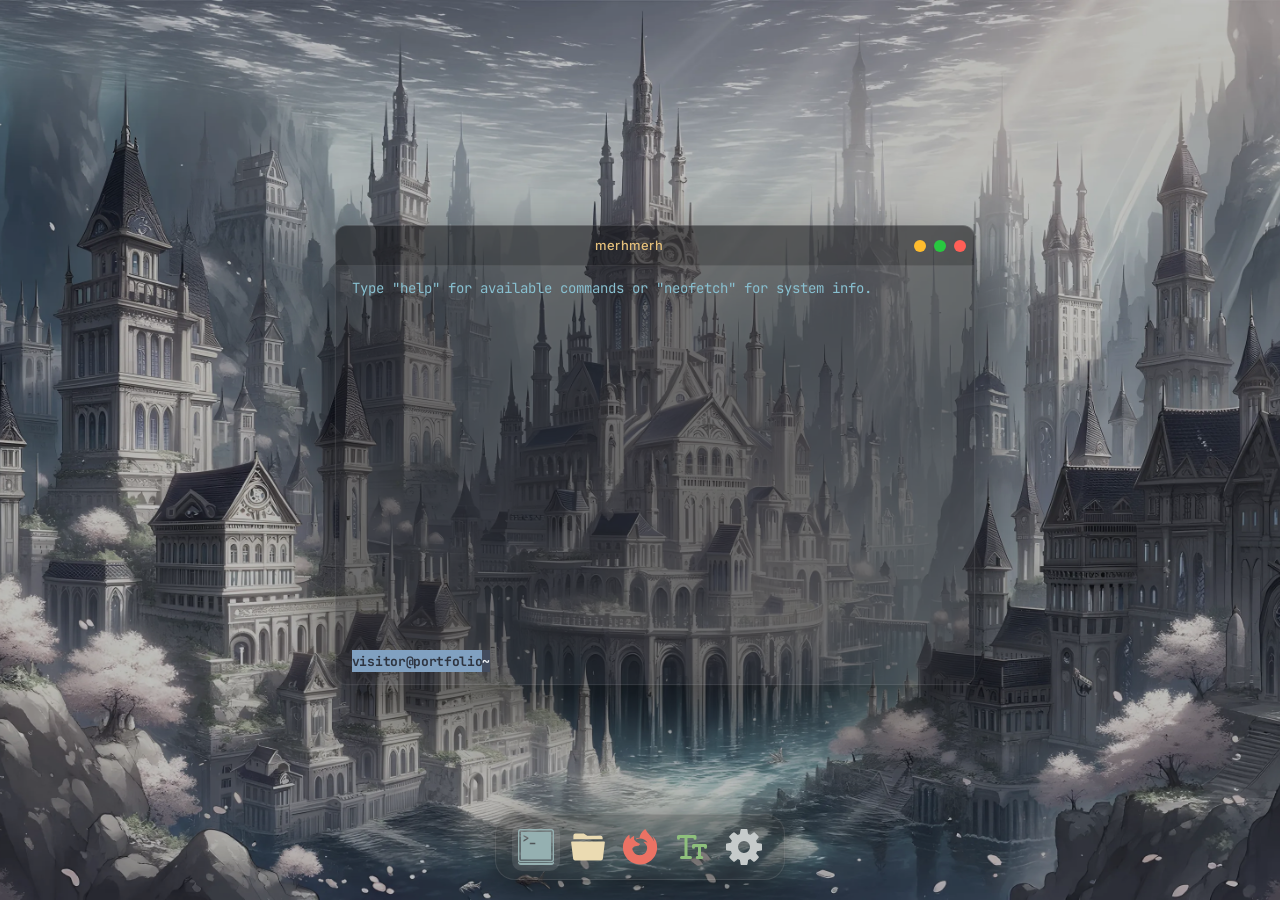
==== index.html @ c3cd372a "UI Update" ====
<!doctype html>
<html lang="en">
  <head>
    <meta charset="UTF-8" />
    <meta name="viewport" content="width=device-width, initial-scale=1.0" />
    <meta name="description" content="Zarox — Developer & creator. Interactive desktop OS-style portfolio." />
    <title>zarox.dev — portfolio</title>
    <link rel="preconnect" href="https://fonts.googleapis.com" />
    <link rel="preconnect" href="https://fonts.gstatic.com" crossorigin />
    <link href="https://fonts.googleapis.com/css2?family=JetBrains+Mono:wght@300;400;500;600;700&family=Inter:wght@300;400;500;600;700&display=swap" rel="stylesheet" />
    <script type="module" crossorigin src="/assets/index-BbsdaSE_.js"></script>
    <link rel="stylesheet" crossorigin href="/assets/index-qxLrKT3C.css">
  </head>
  <body>
    <div id="root"></div>
  </body>
</html>
---- assets/index-qxLrKT3C.css ----
/*! tailwindcss v4.2.2 | MIT License | https://tailwindcss.com */
@layer properties{@supports (((-webkit-hyphens:none)) and (not (margin-trim:inline))) or ((-moz-orient:inline) and (not (color:rgb(from red r g b)))){*,:before,:after,::backdrop{--tw-rotate-x:initial;--tw-rotate-y:initial;--tw-rotate-z:initial;--tw-skew-x:initial;--tw-skew-y:initial;--tw-border-style:solid;--tw-font-weight:initial;--tw-tracking:initial;--tw-blur:initial;--tw-brightness:initial;--tw-contrast:initial;--tw-grayscale:initial;--tw-hue-rotate:initial;--tw-invert:initial;--tw-opacity:initial;--tw-saturate:initial;--tw-sepia:initial;--tw-drop-shadow:initial;--tw-drop-shadow-color:initial;--tw-drop-shadow-alpha:100%;--tw-drop-shadow-size:initial}}}@layer theme{:root,:host{--font-sans:ui-sans-serif, system-ui, sans-serif, "Apple Color Emoji", "Segoe UI Emoji", "Segoe UI Symbol", "Noto Color Emoji";--font-mono:ui-monospace, SFMono-Regular, Menlo, Monaco, Consolas, "Liberation Mono", "Courier New", monospace;--color-gray-500:oklch(55.1% .027 264.364);--color-white:#fff;--spacing:.25rem;--text-sm:.875rem;--text-sm--line-height:calc(1.25 / .875);--font-weight-semibold:600;--font-weight-bold:700;--tracking-tight:-.025em;--radius-sm:.25rem;--default-font-family:var(--font-sans);--default-mono-font-family:var(--font-mono)}}@layer base{*,:after,:before,::backdrop{box-sizing:border-box;border:0 solid;margin:0;padding:0}::file-selector-button{box-sizing:border-box;border:0 solid;margin:0;padding:0}html,:host{-webkit-text-size-adjust:100%;tab-size:4;line-height:1.5;font-family:var(--default-font-family,ui-sans-serif, system-ui, sans-serif, "Apple Color Emoji", "Segoe UI Emoji", "Segoe UI Symbol", "Noto Color Emoji");font-feature-settings:var(--default-font-feature-settings,normal);font-variation-settings:var(--default-font-variation-settings,normal);-webkit-tap-highlight-color:transparent}hr{height:0;color:inherit;border-top-width:1px}abbr:where([title]){-webkit-text-decoration:underline dotted;text-decoration:underline dotted}h1,h2,h3,h4,h5,h6{font-size:inherit;font-weight:inherit}a{color:inherit;-webkit-text-decoration:inherit;-webkit-text-decoration:inherit;-webkit-text-decoration:inherit;-webkit-text-decoration:inherit;text-decoration:inherit}b,strong{font-weight:bolder}code,kbd,samp,pre{font-family:var(--default-mono-font-family,ui-monospace, SFMono-Regular, Menlo, Monaco, Consolas, "Liberation Mono", "Courier New", monospace);font-feature-settings:var(--default-mono-font-feature-settings,normal);font-variation-settings:var(--default-mono-font-variation-settings,normal);font-size:1em}small{font-size:80%}sub,sup{vertical-align:baseline;font-size:75%;line-height:0;position:relative}sub{bottom:-.25em}sup{top:-.5em}table{text-indent:0;border-color:inherit;border-collapse:collapse}:-moz-focusring{outline:auto}progress{vertical-align:baseline}summary{display:list-item}ol,ul,menu{list-style:none}img,svg,video,canvas,audio,iframe,embed,object{vertical-align:middle;display:block}img,video{max-width:100%;height:auto}button,input,select,optgroup,textarea{font:inherit;font-feature-settings:inherit;font-variation-settings:inherit;letter-spacing:inherit;color:inherit;opacity:1;background-color:#0000;border-radius:0}::file-selector-button{font:inherit;font-feature-settings:inherit;font-variation-settings:inherit;letter-spacing:inherit;color:inherit;opacity:1;background-color:#0000;border-radius:0}:where(select:is([multiple],[size])) optgroup{font-weight:bolder}:where(select:is([multiple],[size])) optgroup option{padding-inline-start:20px}::file-selector-button{margin-inline-end:4px}::placeholder{opacity:1}@supports (not ((-webkit-appearance:-apple-pay-button))) or (contain-intrinsic-size:1px){::placeholder{color:currentColor}@supports (color:color-mix(in lab, red, red)){::placeholder{color:color-mix(in oklab, currentcolor 50%, transparent)}}}textarea{resize:vertical}::-webkit-search-decoration{-webkit-appearance:none}::-webkit-date-and-time-value{min-height:1lh;text-align:inherit}::-webkit-datetime-edit{display:inline-flex}::-webkit-datetime-edit-fields-wrapper{padding:0}::-webkit-datetime-edit{padding-block:0}::-webkit-datetime-edit-year-field{padding-block:0}::-webkit-datetime-edit-month-field{padding-block:0}::-webkit-datetime-edit-day-field{padding-block:0}::-webkit-datetime-edit-hour-field{padding-block:0}::-webkit-datetime-edit-minute-field{padding-block:0}::-webkit-datetime-edit-second-field{padding-block:0}::-webkit-datetime-edit-millisecond-field{padding-block:0}::-webkit-datetime-edit-meridiem-field{padding-block:0}::-webkit-calendar-picker-indicator{line-height:1}:-moz-ui-invalid{box-shadow:none}button,input:where([type=button],[type=reset],[type=submit]){appearance:button}::file-selector-button{appearance:button}::-webkit-inner-spin-button{height:auto}::-webkit-outer-spin-button{height:auto}[hidden]:where(:not([hidden=until-found])){display:none!important}}@layer components;@layer utilities{.visible{visibility:visible}.fixed{position:fixed}.relative{position:relative}.mt-8{margin-top:calc(var(--spacing) * 8)}.mb-1{margin-bottom:calc(var(--spacing) * 1)}.ml-2{margin-left:calc(var(--spacing) * 2)}.contents{display:contents}.flex{display:flex}.hidden{display:none}.inline-block{display:inline-block}.h-2{height:calc(var(--spacing) * 2)}.h-2\.5{height:calc(var(--spacing) * 2.5)}.h-3{height:calc(var(--spacing) * 3)}.h-full{height:100%}.w-2{width:calc(var(--spacing) * 2)}.w-2\.5{width:calc(var(--spacing) * 2.5)}.w-3{width:calc(var(--spacing) * 3)}.w-full{width:100%}.flex-1{flex:1}.flex-shrink{flex-shrink:1}.flex-shrink-0{flex-shrink:0}.transform{transform:var(--tw-rotate-x,) var(--tw-rotate-y,) var(--tw-rotate-z,) var(--tw-skew-x,) var(--tw-skew-y,)}.flex-col{flex-direction:column}.items-center{align-items:center}.justify-center{justify-content:center}.gap-2{gap:calc(var(--spacing) * 2)}.overflow-hidden{overflow:hidden}.rounded-sm{border-radius:var(--radius-sm)}.border{border-style:var(--tw-border-style);border-width:1px}.border-none{--tw-border-style:none;border-style:none}.bg-\[\#81a1c1\]{background-color:#81a1c1}.bg-\[\#434c5e\]{background-color:#434c5e}.bg-transparent{background-color:#0000}.bg-white{background-color:var(--color-white)}.px-2{padding-inline:calc(var(--spacing) * 2)}.py-2{padding-block:calc(var(--spacing) * 2)}.text-center{text-align:center}.text-sm{font-size:var(--text-sm);line-height:var(--tw-leading,var(--text-sm--line-height))}.font-bold{--tw-font-weight:var(--font-weight-bold);font-weight:var(--font-weight-bold)}.font-semibold{--tw-font-weight:var(--font-weight-semibold);font-weight:var(--font-weight-semibold)}.tracking-tight{--tw-tracking:var(--tracking-tight);letter-spacing:var(--tracking-tight)}.whitespace-pre-wrap{white-space:pre-wrap}.text-\[\#2e3440\]{color:#2e3440}.text-\[\#81a1c1\]{color:#81a1c1}.text-\[\#434c5e\]{color:#434c5e}.text-\[\#eceff4\]{color:#eceff4}.text-gray-500{color:var(--color-gray-500)}.opacity-0{opacity:0}.filter{filter:var(--tw-blur,) var(--tw-brightness,) var(--tw-contrast,) var(--tw-grayscale,) var(--tw-hue-rotate,) var(--tw-invert,) var(--tw-saturate,) var(--tw-sepia,) var(--tw-drop-shadow,)}}*{box-sizing:border-box;margin:0;padding:0}:root{--bg-window:#1c1c2080;--bg-window-opaque:#1c1c20;--bg-sidebar:#16161ab3;--border-color:#ffffff14;--text-primary:#e8e8e8;--text-secondary:#888;--accent-teal:#4ec9b0;--accent-yellow:#e5c07b;--accent-green:#98c379;--accent-cyan:#56b6c2;--accent-purple:#c678dd;--accent-red:#e06c75;--accent-blue:#61afef}html,body,#root{width:100%;height:100%;overflow:hidden}body{color:var(--text-primary);font-family:Inter,sans-serif}.mono{font-family:JetBrains Mono,monospace}::-webkit-scrollbar{width:6px;height:6px}::-webkit-scrollbar-track{background:0 0}::-webkit-scrollbar-thumb{background:#ffffff26;border-radius:3px}::-webkit-scrollbar-thumb:hover{background:#ffffff40}.window-glass{background:var(--bg-window);-webkit-backdrop-filter:blur(24px)saturate(1.4);border:1px solid var(--border-color);border-radius:12px;overflow:hidden;box-shadow:0 32px 80px #0009,0 0 0 .5px #ffffff0f}.window-glass-opaque{background:var(--bg-window-opaque);border:1px solid var(--border-color);border-radius:12px;overflow:hidden;box-shadow:0 32px 80px #0009,0 0 0 .5px #ffffff0f}.traffic-lights{align-items:center;gap:.5rem;margin-left:auto;display:flex}.traffic-light{cursor:default;border-radius:50%;flex-shrink:0;width:12px;height:12px;transition:opacity .15s}.traffic-light:hover{opacity:.8}.tl-icon{transition:opacity .15s}.traffic-light:hover .tl-icon{opacity:1!important}.tl-red{background:#ff5f57}.tl-yellow{background:#febc2e}.tl-green{background:#28c840}.window-titlebar{border-bottom:1px solid var(--border-color);-webkit-user-select:none;user-select:none;cursor:move;background:#0003;border-radius:.5rem .5rem 0 0;flex-shrink:0;justify-content:center;align-items:center;height:40px;padding-block:.325rem;padding-inline:.5rem;display:flex;position:relative}.window-btn-group-left{align-items:center;gap:8px;display:flex;position:absolute;left:12px}.window-btn-group-right{align-items:center;gap:8px;display:flex;position:absolute;right:12px}.window-btn-group-left,.window-btn-group-right{z-index:1}.window-title{color:#e5c07b;letter-spacing:.02em;align-items:center;gap:.5rem;margin-left:auto;font-size:13px;font-weight:500;display:flex}.dock{-webkit-backdrop-filter:blur(20px);z-index:9999;background:#20202059;border:1px solid #ffffff1a;border-radius:20px;gap:4px;padding:8px 16px;display:flex;position:fixed;bottom:20px;left:50%;transform:translate(-50%);box-shadow:0 8px 32px #00000080}.dock-item{cursor:pointer;border-radius:10px;justify-content:center;align-items:center;width:48px;height:48px;transition:transform .15s,background .15s;display:flex;position:relative}.dock-item:hover{background:#ffffff0d;transform:scale(1.15)translateY(-4px)}.dock-item.active:after{content:"";z-index:-1;background:#ffffff1a;border-radius:10px;position:absolute;inset:0}.dock-icon{transition:filter .15s,transform .15s}.dock-item:hover .dock-icon{filter:brightness(1.2)}.terminal-output{flex:1;padding:12px 16px;font-family:JetBrains Mono,monospace;font-size:13px;line-height:1.7;overflow-y:auto}.terminal-input-line{flex-shrink:0;align-items:center;gap:0;padding:8px 16px 12px;display:flex}.terminal-prompt{white-space:nowrap;flex-shrink:0;font-family:JetBrains Mono,monospace;font-size:13px}.terminal-input{color:var(--text-primary);caret-color:var(--accent-teal);background:0 0;border:none;outline:none;flex:1;font-family:JetBrains Mono,monospace;font-size:13px}.explorer-sidebar{-webkit-backdrop-filter:blur(24px);border-right:1px solid var(--border-color);background:#0003;flex-shrink:0;width:200px;min-width:160px;overflow-y:auto}.explorer-main{background:#1c1c1ef2;flex:1;padding:16px;overflow-y:auto}.sidebar-item{color:#ffffffa6;cursor:pointer;-webkit-user-select:none;user-select:none;white-space:nowrap;text-overflow:ellipsis;border-radius:4px;align-items:center;gap:6px;padding:5px 12px 5px 16px;font-size:13px;transition:background .12s;display:flex;overflow:hidden}.sidebar-item:hover{color:#ffffffe6;background:#ffffff0f}.sidebar-item.active{color:#fff;background:#ffffff1a}.file-grid{flex-wrap:wrap;align-content:flex-start;gap:8px;display:flex}.file-item{cursor:pointer;border-radius:8px;flex-direction:column;align-items:center;gap:8px;width:80px;padding:12px;transition:background .15s;display:flex}.file-item:hover{background:#ffffff0d}.file-item.selected{background:#ffffff26;border:1px solid #ffffff1a}.file-item span.file-name{text-align:center;word-break:break-word;color:var(--text-primary);-webkit-line-clamp:2;line-clamp:2;-webkit-box-orient:vertical;font-size:12px;display:-webkit-box;overflow:hidden}.file-icon{justify-content:center;align-items:center;width:48px;height:48px;display:flex}.address-bar{border-bottom:1px solid var(--border-color);background:#0003;flex-shrink:0;align-items:center;gap:6px;padding:6px 12px;display:flex}.address-input{color:#ffffffb3;background:#ffffff0d;border:1px solid #ffffff1a;border-radius:6px;outline:none;flex:1;padding:4px 10px;font-family:JetBrains Mono,monospace;font-size:12.5px}.browser-urlbar{color:#ffffffbf;background:#ffffff0f;border:1px solid #ffffff1a;border-radius:20px;outline:none;flex:1;padding:5px 14px;font-family:Inter,sans-serif;font-size:12.5px;transition:border-color .15s}.browser-urlbar:focus{border-color:#ffffff40}.settings-sidebar{border-right:1px solid var(--border-color);background:#00000026;flex-shrink:0;width:180px;padding:12px 8px}.settings-nav-item{cursor:pointer;color:#ffffffa6;border-radius:8px;align-items:center;gap:8px;padding:8px 12px;font-size:13px;transition:background .12s,color .12s;display:flex}.settings-nav-item:hover{color:#ffffffe6;background:#ffffff0f}.settings-nav-item.active{color:#ffffffe6;background:#ffffff1a}.settings-content{flex:1;padding:48px;overflow-y:auto}.settings-section-title{color:var(--text-primary);margin-bottom:32px;font-size:26px;font-weight:600}.settings-card{background:#ffffff0a;border:1px solid #ffffff14;border-radius:12px;margin-bottom:24px;padding:20px 24px}.settings-card-header{justify-content:space-between;align-items:flex-start;gap:12px;display:flex}.settings-card-info h3{color:var(--text-primary);margin-bottom:2px;font-size:14px;font-weight:500}.settings-card-info p{color:var(--text-secondary);font-size:12px}.toggle{flex-shrink:0;width:42px;height:24px;position:relative}.toggle input{opacity:0;width:0;height:0}.toggle-slider{cursor:pointer;background:#ffffff26;border-radius:24px;transition:background .2s;position:absolute;inset:0}.toggle-slider:before{content:"";background:#fff;border-radius:50%;width:18px;height:18px;transition:transform .2s;position:absolute;top:3px;left:3px}.toggle input:checked+.toggle-slider{background:#4ec9b0}.toggle input:checked+.toggle-slider:before{transform:translate(18px)}.toggle-off .toggle-slider{background:#ffffff1a}.settings-input{color:#ffffffbf;background:#0000004d;border:1px solid #ffffff1a;border-radius:6px;outline:none;width:100%;margin-top:12px;padding:8px 12px;font-family:JetBrains Mono,monospace;font-size:13px;transition:border-color .15s}.settings-input:focus{border-color:#4ec9b066}.image-viewer{background:#0000004d;flex:1;justify-content:center;align-items:center;display:flex;overflow:hidden}.image-viewer img{object-fit:contain;max-width:100%;max-height:100%}.text-viewer{color:var(--text-primary);white-space:pre-wrap;flex:1;padding:20px 24px;font-family:JetBrains Mono,monospace;font-size:13px;line-height:1.8;overflow-y:auto}.btn-nav{cursor:pointer;color:#ffffff80;border-radius:6px;flex-shrink:0;justify-content:center;align-items:center;width:28px;height:28px;transition:background .12s,color .12s;display:flex}.btn-nav:hover{color:#ffffffe6;background:#ffffff14}.btn-nav:disabled,.btn-nav.disabled{opacity:.3;cursor:not-allowed}.profile-card{flex:1;padding:28px 32px;font-family:Inter,sans-serif;font-size:14px;line-height:1.6;overflow-y:auto}.text-editor-area{color:var(--text-primary);resize:none;background:0 0;border:none;outline:none;flex:1;width:100%;padding:20px 24px;font-family:JetBrains Mono,monospace;font-size:13px;line-height:1.8}@keyframes fadeIn{0%{opacity:0;transform:scale(.96)translateY(6px)}to{opacity:1;transform:scale(1)translateY(0)}}.window-enter{transition:width .3s cubic-bezier(.2,.8,.2,1),height .3s cubic-bezier(.2,.8,.2,1),left .3s cubic-bezier(.2,.8,.2,1),top .3s cubic-bezier(.2,.8,.2,1);animation:.2s forwards fadeIn}@property --tw-rotate-x{syntax:"*";inherits:false}@property --tw-rotate-y{syntax:"*";inherits:false}@property --tw-rotate-z{syntax:"*";inherits:false}@property --tw-skew-x{syntax:"*";inherits:false}@property --tw-skew-y{syntax:"*";inherits:false}@property --tw-border-style{syntax:"*";inherits:false;initial-value:solid}@property --tw-font-weight{syntax:"*";inherits:false}@property --tw-tracking{syntax:"*";inherits:false}@property --tw-blur{syntax:"*";inherits:false}@property --tw-brightness{syntax:"*";inherits:false}@property --tw-contrast{syntax:"*";inherits:false}@property --tw-grayscale{syntax:"*";inherits:false}@property --tw-hue-rotate{syntax:"*";inherits:false}@property --tw-invert{syntax:"*";inherits:false}@property --tw-opacity{syntax:"*";inherits:false}@property --tw-saturate{syntax:"*";inherits:false}@property --tw-sepia{syntax:"*";inherits:false}@property --tw-drop-shadow{syntax:"*";inherits:false}@property --tw-drop-shadow-color{syntax:"*";inherits:false}@property --tw-drop-shadow-alpha{syntax:"<percentage>";inherits:false;initial-value:100%}@property --tw-drop-shadow-size{syntax:"*";inherits:false}
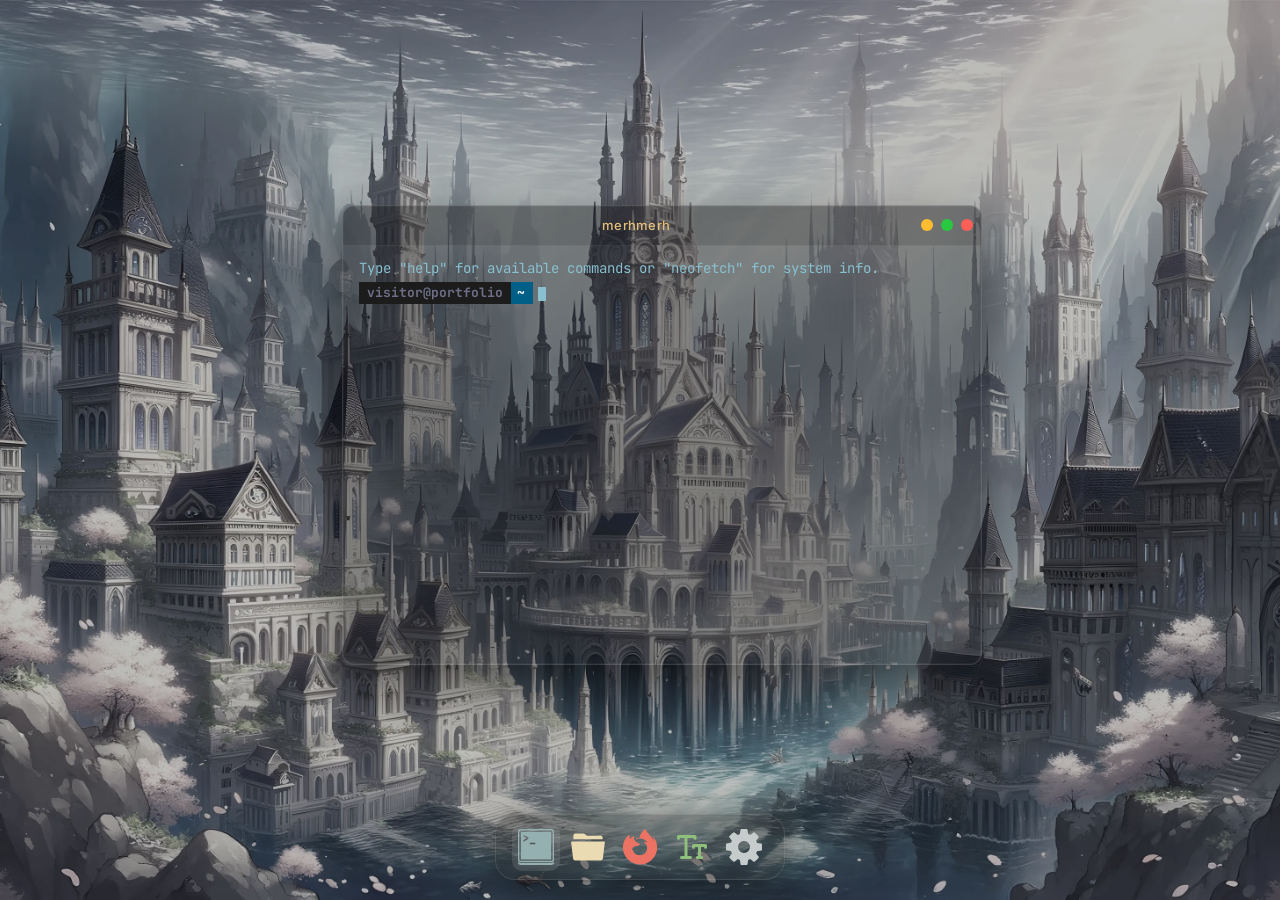
==== commit dc39a273: "UI Update" ====
--- a/index.html
+++ b/index.html
@@ -8,8 +8,8 @@
     <link rel="preconnect" href="https://fonts.googleapis.com" />
     <link rel="preconnect" href="https://fonts.gstatic.com" crossorigin />
     <link href="https://fonts.googleapis.com/css2?family=JetBrains+Mono:wght@300;400;500;600;700&family=Inter:wght@300;400;500;600;700&display=swap" rel="stylesheet" />
-    <script type="module" crossorigin src="/assets/index-BbsdaSE_.js"></script>
-    <link rel="stylesheet" crossorigin href="/assets/index-qxLrKT3C.css">
+    <script type="module" crossorigin src="/assets/index-CeI7spT-.js"></script>
+    <link rel="stylesheet" crossorigin href="/assets/index-DGY_7fkn.css">
   </head>
   <body>
     <div id="root"></div>
--- a/assets/index-DGY_7fkn.css
+++ b/assets/index-DGY_7fkn.css
@@ -0,0 +1,2 @@
+/*! tailwindcss v4.2.2 | MIT License | https://tailwindcss.com */
+@layer properties{@supports (((-webkit-hyphens:none)) and (not (margin-trim:inline))) or ((-moz-orient:inline) and (not (color:rgb(from red r g b)))){*,:before,:after,::backdrop{--tw-rotate-x:initial;--tw-rotate-y:initial;--tw-rotate-z:initial;--tw-skew-x:initial;--tw-skew-y:initial;--tw-border-style:solid;--tw-font-weight:initial;--tw-blur:initial;--tw-brightness:initial;--tw-contrast:initial;--tw-grayscale:initial;--tw-hue-rotate:initial;--tw-invert:initial;--tw-opacity:initial;--tw-saturate:initial;--tw-sepia:initial;--tw-drop-shadow:initial;--tw-drop-shadow-color:initial;--tw-drop-shadow-alpha:100%;--tw-drop-shadow-size:initial}}}@layer theme{:root,:host{--font-sans:ui-sans-serif, system-ui, sans-serif, "Apple Color Emoji", "Segoe UI Emoji", "Segoe UI Symbol", "Noto Color Emoji";--font-mono:ui-monospace, SFMono-Regular, Menlo, Monaco, Consolas, "Liberation Mono", "Courier New", monospace;--color-gray-500:oklch(55.1% .027 264.364);--color-white:#fff;--spacing:.25rem;--text-sm:.875rem;--text-sm--line-height:calc(1.25 / .875);--font-weight-semibold:600;--radius-sm:.25rem;--default-font-family:var(--font-sans);--default-mono-font-family:var(--font-mono)}}@layer base{*,:after,:before,::backdrop{box-sizing:border-box;border:0 solid;margin:0;padding:0}::file-selector-button{box-sizing:border-box;border:0 solid;margin:0;padding:0}html,:host{-webkit-text-size-adjust:100%;tab-size:4;line-height:1.5;font-family:var(--default-font-family,ui-sans-serif, system-ui, sans-serif, "Apple Color Emoji", "Segoe UI Emoji", "Segoe UI Symbol", "Noto Color Emoji");font-feature-settings:var(--default-font-feature-settings,normal);font-variation-settings:var(--default-font-variation-settings,normal);-webkit-tap-highlight-color:transparent}hr{height:0;color:inherit;border-top-width:1px}abbr:where([title]){-webkit-text-decoration:underline dotted;text-decoration:underline dotted}h1,h2,h3,h4,h5,h6{font-size:inherit;font-weight:inherit}a{color:inherit;-webkit-text-decoration:inherit;-webkit-text-decoration:inherit;-webkit-text-decoration:inherit;-webkit-text-decoration:inherit;text-decoration:inherit}b,strong{font-weight:bolder}code,kbd,samp,pre{font-family:var(--default-mono-font-family,ui-monospace, SFMono-Regular, Menlo, Monaco, Consolas, "Liberation Mono", "Courier New", monospace);font-feature-settings:var(--default-mono-font-feature-settings,normal);font-variation-settings:var(--default-mono-font-variation-settings,normal);font-size:1em}small{font-size:80%}sub,sup{vertical-align:baseline;font-size:75%;line-height:0;position:relative}sub{bottom:-.25em}sup{top:-.5em}table{text-indent:0;border-color:inherit;border-collapse:collapse}:-moz-focusring{outline:auto}progress{vertical-align:baseline}summary{display:list-item}ol,ul,menu{list-style:none}img,svg,video,canvas,audio,iframe,embed,object{vertical-align:middle;display:block}img,video{max-width:100%;height:auto}button,input,select,optgroup,textarea{font:inherit;font-feature-settings:inherit;font-variation-settings:inherit;letter-spacing:inherit;color:inherit;opacity:1;background-color:#0000;border-radius:0}::file-selector-button{font:inherit;font-feature-settings:inherit;font-variation-settings:inherit;letter-spacing:inherit;color:inherit;opacity:1;background-color:#0000;border-radius:0}:where(select:is([multiple],[size])) optgroup{font-weight:bolder}:where(select:is([multiple],[size])) optgroup option{padding-inline-start:20px}::file-selector-button{margin-inline-end:4px}::placeholder{opacity:1}@supports (not ((-webkit-appearance:-apple-pay-button))) or (contain-intrinsic-size:1px){::placeholder{color:currentColor}@supports (color:color-mix(in lab, red, red)){::placeholder{color:color-mix(in oklab, currentcolor 50%, transparent)}}}textarea{resize:vertical}::-webkit-search-decoration{-webkit-appearance:none}::-webkit-date-and-time-value{min-height:1lh;text-align:inherit}::-webkit-datetime-edit{display:inline-flex}::-webkit-datetime-edit-fields-wrapper{padding:0}::-webkit-datetime-edit{padding-block:0}::-webkit-datetime-edit-year-field{padding-block:0}::-webkit-datetime-edit-month-field{padding-block:0}::-webkit-datetime-edit-day-field{padding-block:0}::-webkit-datetime-edit-hour-field{padding-block:0}::-webkit-datetime-edit-minute-field{padding-block:0}::-webkit-datetime-edit-second-field{padding-block:0}::-webkit-datetime-edit-millisecond-field{padding-block:0}::-webkit-datetime-edit-meridiem-field{padding-block:0}::-webkit-calendar-picker-indicator{line-height:1}:-moz-ui-invalid{box-shadow:none}button,input:where([type=button],[type=reset],[type=submit]){appearance:button}::file-selector-button{appearance:button}::-webkit-inner-spin-button{height:auto}::-webkit-outer-spin-button{height:auto}[hidden]:where(:not([hidden=until-found])){display:none!important}}@layer components;@layer utilities{.visible{visibility:visible}.absolute{position:absolute}.fixed{position:fixed}.relative{position:relative}.mt-1{margin-top:calc(var(--spacing) * 1)}.mt-8{margin-top:calc(var(--spacing) * 8)}.mb-1{margin-bottom:calc(var(--spacing) * 1)}.ml-1{margin-left:calc(var(--spacing) * 1)}.contents{display:contents}.flex{display:flex}.hidden{display:none}.inline{display:inline}.inline-block{display:inline-block}.inline-flex{display:inline-flex}.h-2{height:calc(var(--spacing) * 2)}.h-2\.5{height:calc(var(--spacing) * 2.5)}.h-3{height:calc(var(--spacing) * 3)}.h-full{height:100%}.w-2{width:calc(var(--spacing) * 2)}.w-2\.5{width:calc(var(--spacing) * 2.5)}.w-3{width:calc(var(--spacing) * 3)}.w-\[1ch\]{width:1ch}.w-full{width:100%}.flex-1{flex:1}.flex-shrink{flex-shrink:1}.flex-shrink-0{flex-shrink:0}.transform{transform:var(--tw-rotate-x,) var(--tw-rotate-y,) var(--tw-rotate-z,) var(--tw-skew-x,) var(--tw-skew-y,)}.cursor-text{cursor:text}.flex-col{flex-direction:column}.items-center{align-items:center}.items-stretch{align-items:stretch}.justify-center{justify-content:center}.gap-2{gap:calc(var(--spacing) * 2)}.overflow-hidden{overflow:hidden}.rounded-sm{border-radius:var(--radius-sm)}.border{border-style:var(--tw-border-style);border-width:1px}.border-none{--tw-border-style:none;border-style:none}.bg-\[\#88c0d0\]{background-color:#88c0d0}.bg-transparent{background-color:#0000}.bg-white{background-color:var(--color-white)}.py-2{padding-block:calc(var(--spacing) * 2)}.text-center{text-align:center}.align-middle{vertical-align:middle}.text-sm{font-size:var(--text-sm);line-height:var(--tw-leading,var(--text-sm--line-height))}.font-semibold{--tw-font-weight:var(--font-weight-semibold);font-weight:var(--font-weight-semibold)}.whitespace-pre-wrap{white-space:pre-wrap}.text-gray-500{color:var(--color-gray-500)}.opacity-0{opacity:0}.filter{filter:var(--tw-blur,) var(--tw-brightness,) var(--tw-contrast,) var(--tw-grayscale,) var(--tw-hue-rotate,) var(--tw-invert,) var(--tw-saturate,) var(--tw-sepia,) var(--tw-drop-shadow,)}}*{box-sizing:border-box;margin:0;padding:0}:root{--bg-window:#12121459;--bg-window-opaque:#121214;--bg-sidebar:#0c0c0e73;--border-color:#ffffff1a;--text-primary:#e8e8e8;--text-secondary:#888;--accent-teal:#4ec9b0;--accent-yellow:#e5c07b;--accent-green:#98c379;--accent-cyan:#56b6c2;--accent-purple:#c678dd;--accent-red:#e06c75;--accent-blue:#61afef}html,body,#root{width:100%;height:100%;overflow:hidden}body{color:var(--text-primary);font-family:Inter,sans-serif}.mono{font-family:JetBrains Mono,monospace}::-webkit-scrollbar{width:6px;height:6px}::-webkit-scrollbar-track{background:0 0}::-webkit-scrollbar-thumb{background:#ffffff26;border-radius:3px}::-webkit-scrollbar-thumb:hover{background:#ffffff40}.window-glass{background:var(--bg-window);-webkit-backdrop-filter:blur(32px)saturate(1.6)brightness(.85);border:1px solid #ffffff1f;border-radius:12px;overflow:hidden;box-shadow:0 24px 60px #00000080,inset 0 0 0 .5px #ffffff14}.window-glass-opaque{background:var(--bg-window-opaque);border:1px solid #ffffff14;border-radius:12px;overflow:hidden;box-shadow:0 24px 60px #00000080}.traffic-lights{align-items:center;gap:.5rem;margin-left:auto;display:flex}.traffic-light{cursor:default;border-radius:50%;flex-shrink:0;width:12px;height:12px;transition:opacity .15s}.traffic-light:hover{opacity:.8}.tl-icon{transition:opacity .15s}.traffic-light:hover .tl-icon{opacity:1!important}.tl-red{background:#ff5f57}.tl-yellow{background:#febc2e}.tl-green{background:#28c840}.window-titlebar{-webkit-user-select:none;user-select:none;cursor:move;background:#0000001f;border-bottom:1px solid #ffffff12;border-radius:.5rem .5rem 0 0;flex-shrink:0;justify-content:center;align-items:center;height:40px;padding-block:.325rem;padding-inline:.5rem;display:flex;position:relative}.window-btn-group-left{align-items:center;gap:8px;display:flex;position:absolute;left:12px}.window-btn-group-right{align-items:center;gap:8px;display:flex;position:absolute;right:12px}.window-btn-group-left,.window-btn-group-right{z-index:1}.window-title{color:#e5c07b;letter-spacing:.02em;align-items:center;gap:.5rem;margin-left:auto;font-size:13px;font-weight:500;display:flex}.dock{-webkit-backdrop-filter:blur(20px);z-index:9999;background:#20202059;border:1px solid #ffffff1a;border-radius:20px;gap:4px;padding:8px 16px;display:flex;position:fixed;bottom:20px;left:50%;transform:translate(-50%);box-shadow:0 8px 32px #00000080}.dock-item{cursor:pointer;border-radius:10px;justify-content:center;align-items:center;width:48px;height:48px;transition:transform .15s,background .15s;display:flex;position:relative}.dock-item:hover{background:#ffffff0d;transform:scale(1.15)translateY(-4px)}.dock-item.active:after{content:"";z-index:-1;background:#ffffff1a;border-radius:10px;position:absolute;inset:0}.dock-icon{transition:filter .15s,transform .15s}.dock-item:hover .dock-icon{filter:brightness(1.2)}.terminal-output{flex:1;padding:12px 16px;font-family:JetBrains Mono,monospace;font-size:13px;line-height:1.7;overflow-y:auto}.terminal-input-line{flex-shrink:0;align-items:center;gap:0;padding:8px 16px 12px;display:flex}.terminal-prompt{white-space:nowrap;flex-shrink:0;font-family:JetBrains Mono,monospace;font-size:13px}.terminal-input{color:var(--text-primary);caret-color:var(--accent-teal);background:0 0;border:none;outline:none;flex:1;font-family:JetBrains Mono,monospace;font-size:13px}.explorer-sidebar{-webkit-backdrop-filter:blur(20px);background:#0000002e;border-right:1px solid #ffffff14;flex-shrink:0;width:200px;min-width:160px;overflow-y:auto}.explorer-main{background:0 0;flex:1;padding:16px;overflow-y:auto}.sidebar-item{color:#ffffffa6;cursor:pointer;-webkit-user-select:none;user-select:none;white-space:nowrap;text-overflow:ellipsis;border-radius:4px;align-items:center;gap:6px;padding:5px 12px 5px 16px;font-size:13px;transition:background .12s;display:flex;overflow:hidden}.sidebar-item:hover{color:#ffffffe6;background:#ffffff0f}.sidebar-item.active{color:#fff;background:#ffffff1a}.file-grid{flex-wrap:wrap;align-content:flex-start;gap:8px;display:flex}.file-item{cursor:pointer;border-radius:8px;flex-direction:column;align-items:center;gap:8px;width:80px;padding:12px;transition:background .15s;display:flex}.file-item:hover{background:#ffffff0d}.file-item.selected{background:#ffffff26;border:1px solid #ffffff1a}.file-item span.file-name{text-align:center;word-break:break-word;color:var(--text-primary);-webkit-line-clamp:2;line-clamp:2;-webkit-box-orient:vertical;font-size:12px;display:-webkit-box;overflow:hidden}.file-icon{justify-content:center;align-items:center;width:48px;height:48px;display:flex}.address-bar{border-bottom:1px solid var(--border-color);background:#0003;flex-shrink:0;align-items:center;gap:6px;padding:6px 12px;display:flex}.address-input{color:#ffffffb3;background:#ffffff0d;border:1px solid #ffffff1a;border-radius:6px;outline:none;flex:1;padding:4px 10px;font-family:JetBrains Mono,monospace;font-size:12.5px}.browser-urlbar{color:#ffffffbf;background:#ffffff0f;border:1px solid #ffffff1a;border-radius:20px;outline:none;flex:1;padding:5px 14px;font-family:Inter,sans-serif;font-size:12.5px;transition:border-color .15s}.browser-urlbar:focus{border-color:#ffffff40}.settings-sidebar{border-right:1px solid var(--border-color);background:#00000026;flex-shrink:0;width:180px;padding:12px 8px}.settings-nav-item{cursor:pointer;color:#ffffffa6;border-radius:8px;align-items:center;gap:8px;padding:8px 12px;font-size:13px;transition:background .12s,color .12s;display:flex}.settings-nav-item:hover{color:#ffffffe6;background:#ffffff0f}.settings-nav-item.active{color:#ffffffe6;background:#ffffff1a}.settings-content{flex:1;padding:48px;overflow-y:auto}.settings-section-title{color:var(--text-primary);margin-bottom:32px;font-size:26px;font-weight:600}.settings-card{background:#ffffff0a;border:1px solid #ffffff14;border-radius:12px;margin-bottom:24px;padding:20px 24px}.settings-card-header{justify-content:space-between;align-items:flex-start;gap:12px;display:flex}.settings-card-info h3{color:var(--text-primary);margin-bottom:2px;font-size:14px;font-weight:500}.settings-card-info p{color:var(--text-secondary);font-size:12px}.toggle{flex-shrink:0;width:42px;height:24px;position:relative}.toggle input{opacity:0;width:0;height:0}.toggle-slider{cursor:pointer;background:#ffffff26;border-radius:24px;transition:background .2s;position:absolute;inset:0}.toggle-slider:before{content:"";background:#fff;border-radius:50%;width:18px;height:18px;transition:transform .2s;position:absolute;top:3px;left:3px}.toggle input:checked+.toggle-slider{background:#4ec9b0}.toggle input:checked+.toggle-slider:before{transform:translate(18px)}.toggle-off .toggle-slider{background:#ffffff1a}.settings-input{color:#ffffffbf;background:#0000004d;border:1px solid #ffffff1a;border-radius:6px;outline:none;width:100%;margin-top:12px;padding:8px 12px;font-family:JetBrains Mono,monospace;font-size:13px;transition:border-color .15s}.settings-input:focus{border-color:#4ec9b066}.image-viewer{background:#0000004d;flex:1;justify-content:center;align-items:center;display:flex;overflow:hidden}.image-viewer img{object-fit:contain;max-width:100%;max-height:100%}.text-viewer{color:var(--text-primary);white-space:pre-wrap;flex:1;padding:20px 24px;font-family:JetBrains Mono,monospace;font-size:13px;line-height:1.8;overflow-y:auto}.btn-nav{cursor:pointer;color:#ffffff80;border-radius:6px;flex-shrink:0;justify-content:center;align-items:center;width:28px;height:28px;transition:background .12s,color .12s;display:flex}.btn-nav:hover{color:#ffffffe6;background:#ffffff14}.btn-nav:disabled,.btn-nav.disabled{opacity:.3;cursor:not-allowed}.profile-card{flex:1;padding:28px 32px;font-family:Inter,sans-serif;font-size:14px;line-height:1.6;overflow-y:auto}.text-editor-area{color:var(--text-primary);resize:none;background:0 0;border:none;outline:none;flex:1;width:100%;padding:20px 24px;font-family:JetBrains Mono,monospace;font-size:13px;line-height:1.8}@keyframes fadeIn{0%{opacity:0;transform:scale(.96)translateY(6px)}to{opacity:1;transform:scale(1)translateY(0)}}@keyframes blink{0%,to{opacity:1}50%{opacity:0}}.window-enter{transition:width .3s cubic-bezier(.2,.8,.2,1),height .3s cubic-bezier(.2,.8,.2,1),left .3s cubic-bezier(.2,.8,.2,1),top .3s cubic-bezier(.2,.8,.2,1);animation:.2s forwards fadeIn}@property --tw-rotate-x{syntax:"*";inherits:false}@property --tw-rotate-y{syntax:"*";inherits:false}@property --tw-rotate-z{syntax:"*";inherits:false}@property --tw-skew-x{syntax:"*";inherits:false}@property --tw-skew-y{syntax:"*";inherits:false}@property --tw-border-style{syntax:"*";inherits:false;initial-value:solid}@property --tw-font-weight{syntax:"*";inherits:false}@property --tw-blur{syntax:"*";inherits:false}@property --tw-brightness{syntax:"*";inherits:false}@property --tw-contrast{syntax:"*";inherits:false}@property --tw-grayscale{syntax:"*";inherits:false}@property --tw-hue-rotate{syntax:"*";inherits:false}@property --tw-invert{syntax:"*";inherits:false}@property --tw-opacity{syntax:"*";inherits:false}@property --tw-saturate{syntax:"*";inherits:false}@property --tw-sepia{syntax:"*";inherits:false}@property --tw-drop-shadow{syntax:"*";inherits:false}@property --tw-drop-shadow-color{syntax:"*";inherits:false}@property --tw-drop-shadow-alpha{syntax:"<percentage>";inherits:false;initial-value:100%}@property --tw-drop-shadow-size{syntax:"*";inherits:false}
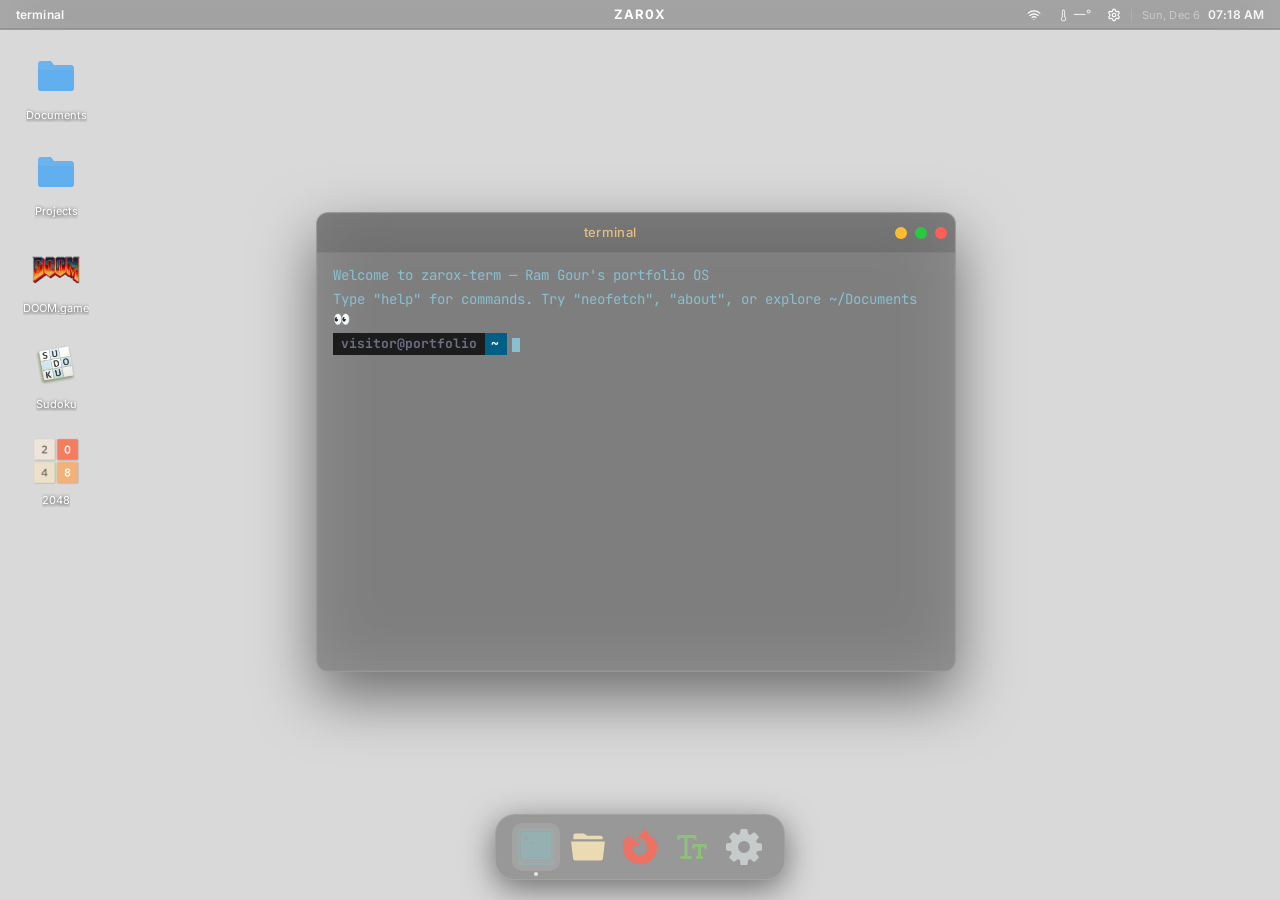
==== commit 798b54b6: "UI Update" ====
--- a/index.html
+++ b/index.html
@@ -4,12 +4,12 @@
     <meta charset="UTF-8" />
     <meta name="viewport" content="width=device-width, initial-scale=1.0" />
     <meta name="description" content="Zarox — Developer & creator. Interactive desktop OS-style portfolio." />
-    <title>zarox.dev — portfolio</title>
+    <title>zarox — portfolio</title>
     <link rel="preconnect" href="https://fonts.googleapis.com" />
     <link rel="preconnect" href="https://fonts.gstatic.com" crossorigin />
     <link href="https://fonts.googleapis.com/css2?family=JetBrains+Mono:wght@300;400;500;600;700&family=Inter:wght@300;400;500;600;700&display=swap" rel="stylesheet" />
-    <script type="module" crossorigin src="/assets/index-CeI7spT-.js"></script>
-    <link rel="stylesheet" crossorigin href="/assets/index-DGY_7fkn.css">
+    <script type="module" crossorigin src="/assets/index-CjEZAuHY.js"></script>
+    <link rel="stylesheet" crossorigin href="/assets/index-CZFrCwVe.css">
   </head>
   <body>
     <div id="root"></div>
--- a/assets/index-CZFrCwVe.css
+++ b/assets/index-CZFrCwVe.css
@@ -0,0 +1,2 @@
+/*! tailwindcss v4.2.2 | MIT License | https://tailwindcss.com */
+@layer properties{@supports (((-webkit-hyphens:none)) and (not (margin-trim:inline))) or ((-moz-orient:inline) and (not (color:rgb(from red r g b)))){*,:before,:after,::backdrop{--tw-rotate-x:initial;--tw-rotate-y:initial;--tw-rotate-z:initial;--tw-skew-x:initial;--tw-skew-y:initial;--tw-border-style:solid;--tw-font-weight:initial;--tw-outline-style:solid;--tw-blur:initial;--tw-brightness:initial;--tw-contrast:initial;--tw-grayscale:initial;--tw-hue-rotate:initial;--tw-invert:initial;--tw-opacity:initial;--tw-saturate:initial;--tw-sepia:initial;--tw-drop-shadow:initial;--tw-drop-shadow-color:initial;--tw-drop-shadow-alpha:100%;--tw-drop-shadow-size:initial;--tw-ease:initial}}}@layer theme{:root,:host{--font-sans:ui-sans-serif, system-ui, sans-serif, "Apple Color Emoji", "Segoe UI Emoji", "Segoe UI Symbol", "Noto Color Emoji";--font-mono:ui-monospace, SFMono-Regular, Menlo, Monaco, Consolas, "Liberation Mono", "Courier New", monospace;--color-gray-500:oklch(55.1% .027 264.364);--color-white:#fff;--spacing:.25rem;--text-sm:.875rem;--text-sm--line-height:calc(1.25 / .875);--font-weight-semibold:600;--radius-sm:.25rem;--ease-out:cubic-bezier(0, 0, .2, 1);--ease-in-out:cubic-bezier(.4, 0, .2, 1);--animate-spin:spin 1s linear infinite;--default-transition-duration:.15s;--default-transition-timing-function:cubic-bezier(.4, 0, .2, 1);--default-font-family:var(--font-sans);--default-mono-font-family:var(--font-mono)}}@layer base{*,:after,:before,::backdrop{box-sizing:border-box;border:0 solid;margin:0;padding:0}::file-selector-button{box-sizing:border-box;border:0 solid;margin:0;padding:0}html,:host{-webkit-text-size-adjust:100%;tab-size:4;line-height:1.5;font-family:var(--default-font-family,ui-sans-serif, system-ui, sans-serif, "Apple Color Emoji", "Segoe UI Emoji", "Segoe UI Symbol", "Noto Color Emoji");font-feature-settings:var(--default-font-feature-settings,normal);font-variation-settings:var(--default-font-variation-settings,normal);-webkit-tap-highlight-color:transparent}hr{height:0;color:inherit;border-top-width:1px}abbr:where([title]){-webkit-text-decoration:underline dotted;text-decoration:underline dotted}h1,h2,h3,h4,h5,h6{font-size:inherit;font-weight:inherit}a{color:inherit;-webkit-text-decoration:inherit;-webkit-text-decoration:inherit;-webkit-text-decoration:inherit;-webkit-text-decoration:inherit;text-decoration:inherit}b,strong{font-weight:bolder}code,kbd,samp,pre{font-family:var(--default-mono-font-family,ui-monospace, SFMono-Regular, Menlo, Monaco, Consolas, "Liberation Mono", "Courier New", monospace);font-feature-settings:var(--default-mono-font-feature-settings,normal);font-variation-settings:var(--default-mono-font-variation-settings,normal);font-size:1em}small{font-size:80%}sub,sup{vertical-align:baseline;font-size:75%;line-height:0;position:relative}sub{bottom:-.25em}sup{top:-.5em}table{text-indent:0;border-color:inherit;border-collapse:collapse}:-moz-focusring{outline:auto}progress{vertical-align:baseline}summary{display:list-item}ol,ul,menu{list-style:none}img,svg,video,canvas,audio,iframe,embed,object{vertical-align:middle;display:block}img,video{max-width:100%;height:auto}button,input,select,optgroup,textarea{font:inherit;font-feature-settings:inherit;font-variation-settings:inherit;letter-spacing:inherit;color:inherit;opacity:1;background-color:#0000;border-radius:0}::file-selector-button{font:inherit;font-feature-settings:inherit;font-variation-settings:inherit;letter-spacing:inherit;color:inherit;opacity:1;background-color:#0000;border-radius:0}:where(select:is([multiple],[size])) optgroup{font-weight:bolder}:where(select:is([multiple],[size])) optgroup option{padding-inline-start:20px}::file-selector-button{margin-inline-end:4px}::placeholder{opacity:1}@supports (not ((-webkit-appearance:-apple-pay-button))) or (contain-intrinsic-size:1px){::placeholder{color:currentColor}@supports (color:color-mix(in lab, red, red)){::placeholder{color:color-mix(in oklab, currentcolor 50%, transparent)}}}textarea{resize:vertical}::-webkit-search-decoration{-webkit-appearance:none}::-webkit-date-and-time-value{min-height:1lh;text-align:inherit}::-webkit-datetime-edit{display:inline-flex}::-webkit-datetime-edit-fields-wrapper{padding:0}::-webkit-datetime-edit{padding-block:0}::-webkit-datetime-edit-year-field{padding-block:0}::-webkit-datetime-edit-month-field{padding-block:0}::-webkit-datetime-edit-day-field{padding-block:0}::-webkit-datetime-edit-hour-field{padding-block:0}::-webkit-datetime-edit-minute-field{padding-block:0}::-webkit-datetime-edit-second-field{padding-block:0}::-webkit-datetime-edit-millisecond-field{padding-block:0}::-webkit-datetime-edit-meridiem-field{padding-block:0}::-webkit-calendar-picker-indicator{line-height:1}:-moz-ui-invalid{box-shadow:none}button,input:where([type=button],[type=reset],[type=submit]){appearance:button}::file-selector-button{appearance:button}::-webkit-inner-spin-button{height:auto}::-webkit-outer-spin-button{height:auto}[hidden]:where(:not([hidden=until-found])){display:none!important}}@layer components;@layer utilities{.absolute{position:absolute}.fixed{position:fixed}.relative{position:relative}.mt-1{margin-top:calc(var(--spacing) * 1)}.mt-8{margin-top:calc(var(--spacing) * 8)}.mb-1{margin-bottom:calc(var(--spacing) * 1)}.ml-1{margin-left:calc(var(--spacing) * 1)}.block{display:block}.contents{display:contents}.flex{display:flex}.grid{display:grid}.hidden{display:none}.inline{display:inline}.inline-block{display:inline-block}.inline-flex{display:inline-flex}.h-2{height:calc(var(--spacing) * 2)}.h-2\.5{height:calc(var(--spacing) * 2.5)}.h-3{height:calc(var(--spacing) * 3)}.h-full{height:100%}.w-2{width:calc(var(--spacing) * 2)}.w-2\.5{width:calc(var(--spacing) * 2.5)}.w-3{width:calc(var(--spacing) * 3)}.w-\[1ch\]{width:1ch}.w-full{width:100%}.flex-1{flex:1}.flex-shrink{flex-shrink:1}.flex-shrink-0{flex-shrink:0}.transform{transform:var(--tw-rotate-x,) var(--tw-rotate-y,) var(--tw-rotate-z,) var(--tw-skew-x,) var(--tw-skew-y,)}.animate-spin{animation:var(--animate-spin)}.cursor-text{cursor:text}.flex-col{flex-direction:column}.flex-wrap{flex-wrap:wrap}.items-center{align-items:center}.items-stretch{align-items:stretch}.justify-center{justify-content:center}.gap-2{gap:calc(var(--spacing) * 2)}.overflow-hidden{overflow:hidden}.rounded-sm{border-radius:var(--radius-sm)}.border{border-style:var(--tw-border-style);border-width:1px}.border-none{--tw-border-style:none;border-style:none}.bg-\[\#88c0d0\]{background-color:#88c0d0}.bg-transparent{background-color:#0000}.bg-white{background-color:var(--color-white)}.py-2{padding-block:calc(var(--spacing) * 2)}.text-center{text-align:center}.align-middle{vertical-align:middle}.text-sm{font-size:var(--text-sm);line-height:var(--tw-leading,var(--text-sm--line-height))}.font-semibold{--tw-font-weight:var(--font-weight-semibold);font-weight:var(--font-weight-semibold)}.whitespace-pre-wrap{white-space:pre-wrap}.text-gray-500{color:var(--color-gray-500)}.uppercase{text-transform:uppercase}.opacity-0{opacity:0}.outline{outline-style:var(--tw-outline-style);outline-width:1px}.blur{--tw-blur:blur(8px);filter:var(--tw-blur,) var(--tw-brightness,) var(--tw-contrast,) var(--tw-grayscale,) var(--tw-hue-rotate,) var(--tw-invert,) var(--tw-saturate,) var(--tw-sepia,) var(--tw-drop-shadow,)}.filter{filter:var(--tw-blur,) var(--tw-brightness,) var(--tw-contrast,) var(--tw-grayscale,) var(--tw-hue-rotate,) var(--tw-invert,) var(--tw-saturate,) var(--tw-sepia,) var(--tw-drop-shadow,)}.transition{transition-property:color,background-color,border-color,outline-color,text-decoration-color,fill,stroke,--tw-gradient-from,--tw-gradient-via,--tw-gradient-to,opacity,box-shadow,transform,translate,scale,rotate,filter,-webkit-backdrop-filter,backdrop-filter,display,content-visibility,overlay,pointer-events;transition-timing-function:var(--tw-ease,var(--default-transition-timing-function));transition-duration:var(--tw-duration,var(--default-transition-duration))}.ease-in-out{--tw-ease:var(--ease-in-out);transition-timing-function:var(--ease-in-out)}.ease-out{--tw-ease:var(--ease-out);transition-timing-function:var(--ease-out)}}*{box-sizing:border-box;margin:0;padding:0}:root{--bg-window:#12121459;--bg-window-opaque:#121214;--bg-sidebar:#0c0c0e73;--border-color:#ffffff1a;--text-primary:#e8e8e8;--text-secondary:#888;--accent-teal:#4ec9b0;--accent-yellow:#e5c07b;--accent-green:#98c379;--accent-cyan:#56b6c2;--accent-purple:#c678dd;--accent-red:#e06c75;--accent-blue:#61afef}html,body,#root{width:100%;height:100%;overflow:hidden}body{color:var(--text-primary);font-family:Inter,sans-serif}.mono{font-family:JetBrains Mono,monospace}::-webkit-scrollbar{width:6px;height:6px}::-webkit-scrollbar-track{background:0 0}::-webkit-scrollbar-thumb{background:#ffffff26;border-radius:3px}::-webkit-scrollbar-thumb:hover{background:#ffffff40}.window-glass{will-change:transform;border:1px solid #ffffff1f;border-radius:12px;overflow:hidden;transform:translateZ(0);box-shadow:0 24px 60px #00000080,inset 0 0 0 .5px #ffffff14}.window-glass-opaque{background:var(--bg-window-opaque);border:1px solid #ffffff14;border-radius:12px;overflow:hidden;box-shadow:0 24px 60px #00000080}.traffic-lights{align-items:center;gap:.5rem;margin-left:auto;display:flex}.traffic-light{cursor:default;border-radius:50%;flex-shrink:0;width:12px;height:12px;transition:opacity .15s}.traffic-light:hover{opacity:.8}.tl-icon{transition:opacity .15s}.traffic-light:hover .tl-icon{opacity:1!important}.tl-red{background:#ff5f57}.tl-yellow{background:#febc2e}.tl-green{background:#28c840}.window-titlebar{-webkit-user-select:none;user-select:none;cursor:move;background:#0000001f;border-bottom:1px solid #ffffff12;border-radius:.5rem .5rem 0 0;flex-shrink:0;justify-content:center;align-items:center;height:40px;padding-block:.325rem;padding-inline:.5rem;display:flex;position:relative}.window-btn-group-left{align-items:center;gap:8px;display:flex;position:absolute;left:12px}.window-btn-group-right{align-items:center;gap:8px;display:flex;position:absolute;right:12px}.window-btn-group-left,.window-btn-group-right{z-index:1}.window-title{color:#e5c07b;letter-spacing:.02em;align-items:center;gap:.5rem;margin-left:auto;font-size:13px;font-weight:500;display:flex}.dock{-webkit-backdrop-filter:blur(20px);z-index:9999;background:#20202059;border:1px solid #ffffff1a;border-radius:20px;gap:4px;padding:8px 16px;display:flex;position:fixed;bottom:20px;left:50%;transform:translate(-50%);box-shadow:0 8px 32px #00000080}.dock-item{cursor:pointer;border-radius:10px;justify-content:center;align-items:center;width:48px;height:48px;transition:transform .15s,background .15s;display:flex;position:relative}.dock-item:hover{background:#ffffff0d;transform:scale(1.15)translateY(-4px)}.dock-item.active:after{content:"";z-index:-1;background:#ffffff1a;border-radius:10px;position:absolute;inset:0}.dock-icon{transition:filter .15s,transform .15s}.dock-item:hover .dock-icon{filter:brightness(1.2)}.terminal-output{flex:1;padding:12px 16px;font-family:JetBrains Mono,monospace;font-size:13px;line-height:1.7;overflow-y:auto}.terminal-input-line{flex-shrink:0;align-items:center;gap:0;padding:8px 16px 12px;display:flex}.terminal-prompt{white-space:nowrap;flex-shrink:0;font-family:JetBrains Mono,monospace;font-size:13px}.terminal-input{color:var(--text-primary);caret-color:var(--accent-teal);background:0 0;border:none;outline:none;flex:1;font-family:JetBrains Mono,monospace;font-size:13px}.explorer-sidebar{-webkit-backdrop-filter:blur(20px);background:#0000002e;border-right:1px solid #ffffff14;flex-shrink:0;width:200px;min-width:160px;overflow-y:auto}.explorer-main{background:0 0;flex:1;padding:16px;overflow-y:auto}.sidebar-item{color:#ffffffa6;cursor:pointer;-webkit-user-select:none;user-select:none;white-space:nowrap;text-overflow:ellipsis;border-radius:4px;align-items:center;gap:6px;padding:5px 12px 5px 16px;font-size:13px;transition:background .12s;display:flex;overflow:hidden}.sidebar-item:hover{color:#ffffffe6;background:#ffffff0f}.sidebar-item.active{color:#fff;background:#ffffff1a}.file-grid{flex-wrap:wrap;align-content:flex-start;gap:8px;display:flex}.file-item{cursor:pointer;border-radius:8px;flex-direction:column;align-items:center;gap:8px;width:80px;padding:12px;transition:background .15s;display:flex}.file-item:hover{background:#ffffff0d}.file-item.selected{background:#ffffff26;border:1px solid #ffffff1a}.file-item span.file-name{text-align:center;word-break:break-word;color:var(--text-primary);-webkit-line-clamp:2;line-clamp:2;-webkit-box-orient:vertical;font-size:12px;display:-webkit-box;overflow:hidden}.file-icon{justify-content:center;align-items:center;width:48px;height:48px;display:flex}.address-bar{border-bottom:1px solid var(--border-color);background:#0003;flex-shrink:0;align-items:center;gap:6px;padding:6px 12px;display:flex}.address-input{color:#ffffffb3;background:#ffffff0d;border:1px solid #ffffff1a;border-radius:6px;outline:none;flex:1;padding:4px 10px;font-family:JetBrains Mono,monospace;font-size:12.5px}.browser-urlbar{color:#ffffffbf;background:#ffffff0f;border:1px solid #ffffff1a;border-radius:20px;outline:none;flex:1;padding:5px 14px;font-family:Inter,sans-serif;font-size:12.5px;transition:border-color .15s}.browser-urlbar:focus{border-color:#ffffff40}.settings-sidebar{border-right:1px solid var(--border-color);background:#00000026;flex-shrink:0;width:180px;padding:12px 8px}.settings-nav-item{cursor:pointer;color:#ffffffa6;border-radius:8px;align-items:center;gap:8px;padding:8px 12px;font-size:13px;transition:background .12s,color .12s;display:flex}.settings-nav-item:hover{color:#ffffffe6;background:#ffffff0f}.settings-nav-item.active{color:#ffffffe6;background:#ffffff1a}.settings-content{flex:1;padding:48px;overflow-y:auto}.settings-section-title{color:var(--text-primary);margin-bottom:32px;font-size:26px;font-weight:600}.settings-card{background:#ffffff0a;border:1px solid #ffffff14;border-radius:12px;margin-bottom:24px;padding:20px 24px}.settings-card-header{justify-content:space-between;align-items:flex-start;gap:12px;display:flex}.settings-card-info h3{color:var(--text-primary);margin-bottom:2px;font-size:14px;font-weight:500}.settings-card-info p{color:var(--text-secondary);font-size:12px}.toggle{flex-shrink:0;width:42px;height:24px;position:relative}.toggle input{opacity:0;width:0;height:0}.toggle-slider{cursor:pointer;background:#ffffff26;border-radius:24px;transition:background .2s;position:absolute;inset:0}.toggle-slider:before{content:"";background:#fff;border-radius:50%;width:18px;height:18px;transition:transform .2s;position:absolute;top:3px;left:3px}.toggle input:checked+.toggle-slider{background:#4ec9b0}.toggle input:checked+.toggle-slider:before{transform:translate(18px)}.toggle-off .toggle-slider{background:#ffffff1a}.settings-input{color:#ffffffbf;background:#0000004d;border:1px solid #ffffff1a;border-radius:6px;outline:none;width:100%;margin-top:12px;padding:8px 12px;font-family:JetBrains Mono,monospace;font-size:13px;transition:border-color .15s}.settings-input:focus{border-color:#4ec9b066}.image-viewer{background:#0000004d;flex:1;justify-content:center;align-items:center;display:flex;overflow:hidden}.image-viewer img{object-fit:contain;max-width:100%;max-height:100%}.text-viewer{color:var(--text-primary);white-space:pre-wrap;flex:1;padding:20px 24px;font-family:JetBrains Mono,monospace;font-size:13px;line-height:1.8;overflow-y:auto}.btn-nav{cursor:pointer;color:#ffffff80;border-radius:6px;flex-shrink:0;justify-content:center;align-items:center;width:28px;height:28px;transition:background .12s,color .12s;display:flex}.btn-nav:hover{color:#ffffffe6;background:#ffffff14}.btn-nav:disabled,.btn-nav.disabled{opacity:.3;cursor:not-allowed}.profile-card{flex:1;padding:28px 32px;font-family:Inter,sans-serif;font-size:14px;line-height:1.6;overflow-y:auto}.text-editor-area{color:var(--text-primary);resize:none;background:0 0;border:none;outline:none;flex:1;width:100%;padding:20px 24px;font-family:JetBrains Mono,monospace;font-size:13px;line-height:1.8}@keyframes fadeIn{0%{opacity:0;transform:scale(.96)translateY(6px)}to{opacity:1;transform:scale(1)translateY(0)}}@keyframes blink{0%,to{opacity:1}50%{opacity:0}}.window-enter{transition:width .3s cubic-bezier(.2,.8,.2,1),height .3s cubic-bezier(.2,.8,.2,1),left .3s cubic-bezier(.2,.8,.2,1),top .3s cubic-bezier(.2,.8,.2,1);animation:.2s forwards fadeIn}@property --tw-rotate-x{syntax:"*";inherits:false}@property --tw-rotate-y{syntax:"*";inherits:false}@property --tw-rotate-z{syntax:"*";inherits:false}@property --tw-skew-x{syntax:"*";inherits:false}@property --tw-skew-y{syntax:"*";inherits:false}@property --tw-border-style{syntax:"*";inherits:false;initial-value:solid}@property --tw-font-weight{syntax:"*";inherits:false}@property --tw-outline-style{syntax:"*";inherits:false;initial-value:solid}@property --tw-blur{syntax:"*";inherits:false}@property --tw-brightness{syntax:"*";inherits:false}@property --tw-contrast{syntax:"*";inherits:false}@property --tw-grayscale{syntax:"*";inherits:false}@property --tw-hue-rotate{syntax:"*";inherits:false}@property --tw-invert{syntax:"*";inherits:false}@property --tw-opacity{syntax:"*";inherits:false}@property --tw-saturate{syntax:"*";inherits:false}@property --tw-sepia{syntax:"*";inherits:false}@property --tw-drop-shadow{syntax:"*";inherits:false}@property --tw-drop-shadow-color{syntax:"*";inherits:false}@property --tw-drop-shadow-alpha{syntax:"<percentage>";inherits:false;initial-value:100%}@property --tw-drop-shadow-size{syntax:"*";inherits:false}@property --tw-ease{syntax:"*";inherits:false}@keyframes spin{to{transform:rotate(360deg)}}
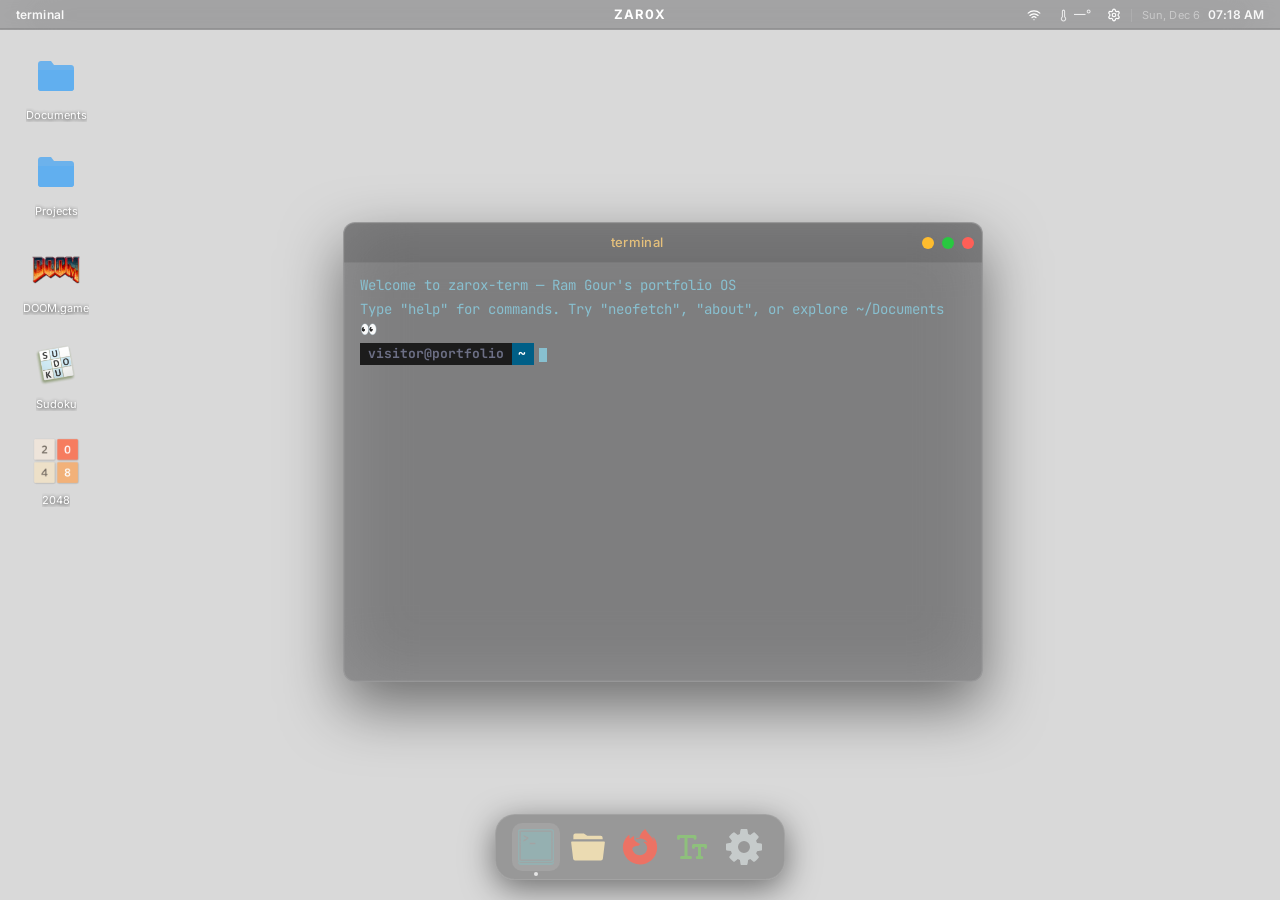
==== commit 31c190da: "UI Update" ====
--- a/index.html
+++ b/index.html
@@ -8,7 +8,7 @@
     <link rel="preconnect" href="https://fonts.googleapis.com" />
     <link rel="preconnect" href="https://fonts.gstatic.com" crossorigin />
     <link href="https://fonts.googleapis.com/css2?family=JetBrains+Mono:wght@300;400;500;600;700&family=Inter:wght@300;400;500;600;700&display=swap" rel="stylesheet" />
-    <script type="module" crossorigin src="/assets/index-CjEZAuHY.js"></script>
+    <script type="module" crossorigin src="/assets/index-Cyr-18NN.js"></script>
     <link rel="stylesheet" crossorigin href="/assets/index-CZFrCwVe.css">
   </head>
   <body>
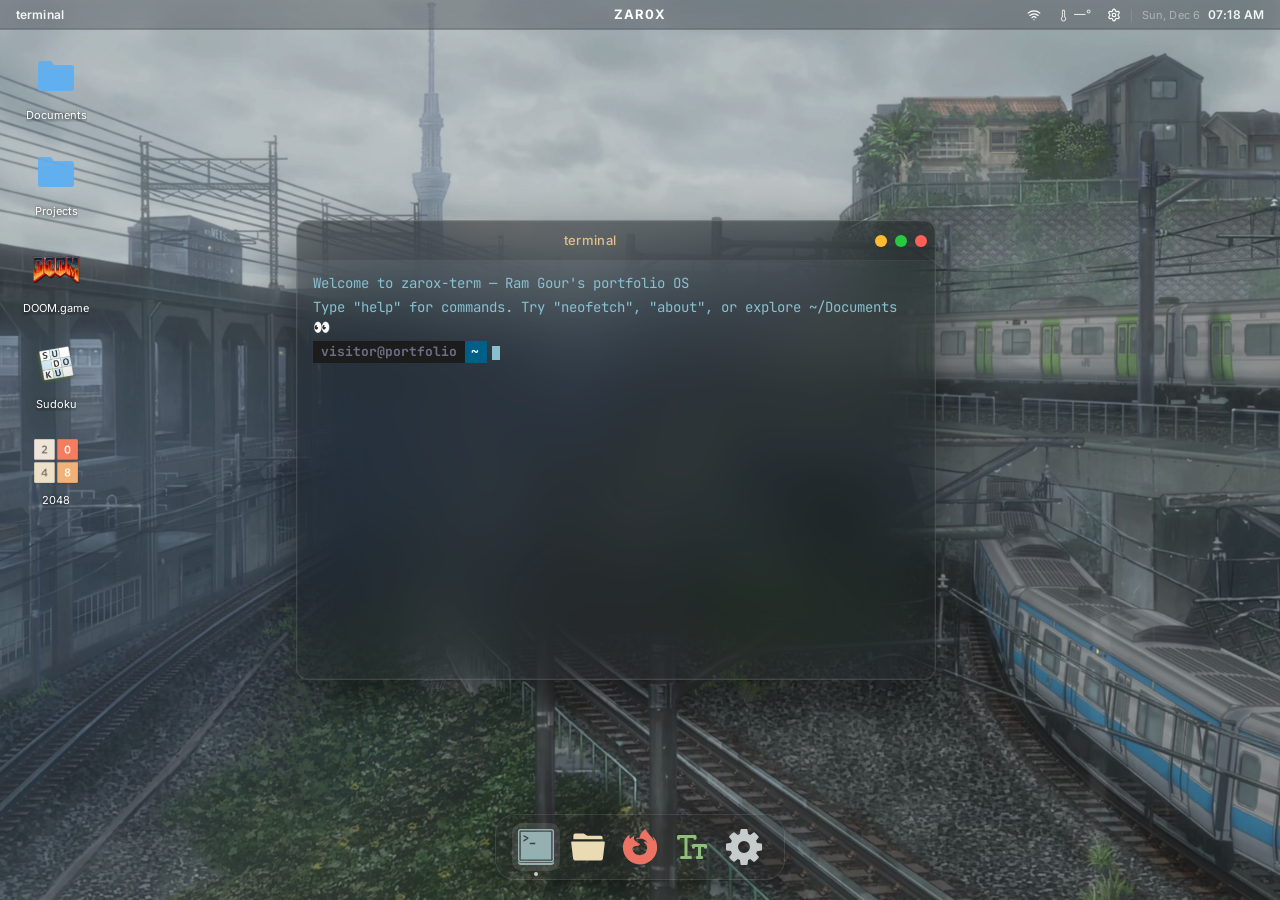
==== commit 199384dd: "UI Update" ====
--- a/index.html
+++ b/index.html
@@ -8,7 +8,7 @@
     <link rel="preconnect" href="https://fonts.googleapis.com" />
     <link rel="preconnect" href="https://fonts.gstatic.com" crossorigin />
     <link href="https://fonts.googleapis.com/css2?family=JetBrains+Mono:wght@300;400;500;600;700&family=Inter:wght@300;400;500;600;700&display=swap" rel="stylesheet" />
-    <script type="module" crossorigin src="/assets/index-Cyr-18NN.js"></script>
+    <script type="module" crossorigin src="/assets/index-C94q9QUG.js"></script>
     <link rel="stylesheet" crossorigin href="/assets/index-CZFrCwVe.css">
   </head>
   <body>
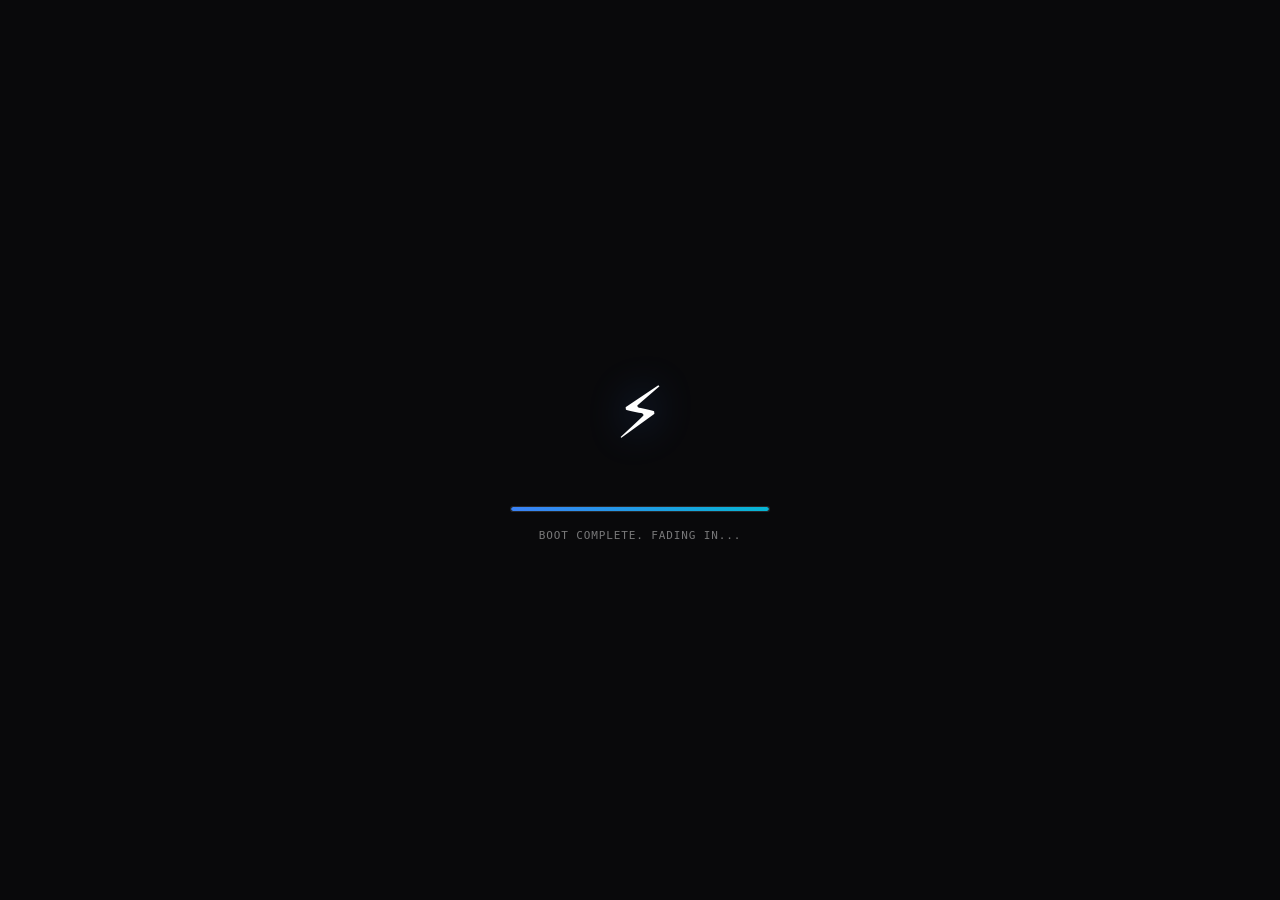
==== commit 30e44911: "UI Update" ====
--- a/index.html
+++ b/index.html
@@ -8,8 +8,8 @@
     <link rel="preconnect" href="https://fonts.googleapis.com" />
     <link rel="preconnect" href="https://fonts.gstatic.com" crossorigin />
     <link href="https://fonts.googleapis.com/css2?family=JetBrains+Mono:wght@300;400;500;600;700&family=Inter:wght@300;400;500;600;700&display=swap" rel="stylesheet" />
-    <script type="module" crossorigin src="/assets/index-C94q9QUG.js"></script>
-    <link rel="stylesheet" crossorigin href="/assets/index-CZFrCwVe.css">
+    <script type="module" crossorigin src="/assets/index-XjGdcW0g.js"></script>
+    <link rel="stylesheet" crossorigin href="/assets/index-CoVUKV-C.css">
   </head>
   <body>
     <div id="root"></div>
--- a/assets/index-CoVUKV-C.css
+++ b/assets/index-CoVUKV-C.css
@@ -0,0 +1,2 @@
+/*! tailwindcss v4.2.2 | MIT License | https://tailwindcss.com */
+@layer properties{@supports (((-webkit-hyphens:none)) and (not (margin-trim:inline))) or ((-moz-orient:inline) and (not (color:rgb(from red r g b)))){*,:before,:after,::backdrop{--tw-rotate-x:initial;--tw-rotate-y:initial;--tw-rotate-z:initial;--tw-skew-x:initial;--tw-skew-y:initial;--tw-border-style:solid;--tw-font-weight:initial;--tw-outline-style:solid;--tw-blur:initial;--tw-brightness:initial;--tw-contrast:initial;--tw-grayscale:initial;--tw-hue-rotate:initial;--tw-invert:initial;--tw-opacity:initial;--tw-saturate:initial;--tw-sepia:initial;--tw-drop-shadow:initial;--tw-drop-shadow-color:initial;--tw-drop-shadow-alpha:100%;--tw-drop-shadow-size:initial;--tw-ease:initial}}}@layer theme{:root,:host{--font-sans:ui-sans-serif, system-ui, sans-serif, "Apple Color Emoji", "Segoe UI Emoji", "Segoe UI Symbol", "Noto Color Emoji";--font-mono:ui-monospace, SFMono-Regular, Menlo, Monaco, Consolas, "Liberation Mono", "Courier New", monospace;--color-gray-500:oklch(55.1% .027 264.364);--color-white:#fff;--spacing:.25rem;--text-sm:.875rem;--text-sm--line-height:calc(1.25 / .875);--font-weight-semibold:600;--radius-sm:.25rem;--ease-out:cubic-bezier(0, 0, .2, 1);--ease-in-out:cubic-bezier(.4, 0, .2, 1);--animate-spin:spin 1s linear infinite;--default-transition-duration:.15s;--default-transition-timing-function:cubic-bezier(.4, 0, .2, 1);--default-font-family:var(--font-sans);--default-mono-font-family:var(--font-mono)}}@layer base{*,:after,:before,::backdrop{box-sizing:border-box;border:0 solid;margin:0;padding:0}::file-selector-button{box-sizing:border-box;border:0 solid;margin:0;padding:0}html,:host{-webkit-text-size-adjust:100%;tab-size:4;line-height:1.5;font-family:var(--default-font-family,ui-sans-serif, system-ui, sans-serif, "Apple Color Emoji", "Segoe UI Emoji", "Segoe UI Symbol", "Noto Color Emoji");font-feature-settings:var(--default-font-feature-settings,normal);font-variation-settings:var(--default-font-variation-settings,normal);-webkit-tap-highlight-color:transparent}hr{height:0;color:inherit;border-top-width:1px}abbr:where([title]){-webkit-text-decoration:underline dotted;text-decoration:underline dotted}h1,h2,h3,h4,h5,h6{font-size:inherit;font-weight:inherit}a{color:inherit;-webkit-text-decoration:inherit;-webkit-text-decoration:inherit;-webkit-text-decoration:inherit;-webkit-text-decoration:inherit;text-decoration:inherit}b,strong{font-weight:bolder}code,kbd,samp,pre{font-family:var(--default-mono-font-family,ui-monospace, SFMono-Regular, Menlo, Monaco, Consolas, "Liberation Mono", "Courier New", monospace);font-feature-settings:var(--default-mono-font-feature-settings,normal);font-variation-settings:var(--default-mono-font-variation-settings,normal);font-size:1em}small{font-size:80%}sub,sup{vertical-align:baseline;font-size:75%;line-height:0;position:relative}sub{bottom:-.25em}sup{top:-.5em}table{text-indent:0;border-color:inherit;border-collapse:collapse}:-moz-focusring{outline:auto}progress{vertical-align:baseline}summary{display:list-item}ol,ul,menu{list-style:none}img,svg,video,canvas,audio,iframe,embed,object{vertical-align:middle;display:block}img,video{max-width:100%;height:auto}button,input,select,optgroup,textarea{font:inherit;font-feature-settings:inherit;font-variation-settings:inherit;letter-spacing:inherit;color:inherit;opacity:1;background-color:#0000;border-radius:0}::file-selector-button{font:inherit;font-feature-settings:inherit;font-variation-settings:inherit;letter-spacing:inherit;color:inherit;opacity:1;background-color:#0000;border-radius:0}:where(select:is([multiple],[size])) optgroup{font-weight:bolder}:where(select:is([multiple],[size])) optgroup option{padding-inline-start:20px}::file-selector-button{margin-inline-end:4px}::placeholder{opacity:1}@supports (not ((-webkit-appearance:-apple-pay-button))) or (contain-intrinsic-size:1px){::placeholder{color:currentColor}@supports (color:color-mix(in lab, red, red)){::placeholder{color:color-mix(in oklab, currentcolor 50%, transparent)}}}textarea{resize:vertical}::-webkit-search-decoration{-webkit-appearance:none}::-webkit-date-and-time-value{min-height:1lh;text-align:inherit}::-webkit-datetime-edit{display:inline-flex}::-webkit-datetime-edit-fields-wrapper{padding:0}::-webkit-datetime-edit{padding-block:0}::-webkit-datetime-edit-year-field{padding-block:0}::-webkit-datetime-edit-month-field{padding-block:0}::-webkit-datetime-edit-day-field{padding-block:0}::-webkit-datetime-edit-hour-field{padding-block:0}::-webkit-datetime-edit-minute-field{padding-block:0}::-webkit-datetime-edit-second-field{padding-block:0}::-webkit-datetime-edit-millisecond-field{padding-block:0}::-webkit-datetime-edit-meridiem-field{padding-block:0}::-webkit-calendar-picker-indicator{line-height:1}:-moz-ui-invalid{box-shadow:none}button,input:where([type=button],[type=reset],[type=submit]){appearance:button}::file-selector-button{appearance:button}::-webkit-inner-spin-button{height:auto}::-webkit-outer-spin-button{height:auto}[hidden]:where(:not([hidden=until-found])){display:none!important}}@layer components;@layer utilities{.absolute{position:absolute}.fixed{position:fixed}.relative{position:relative}.start{inset-inline-start:var(--spacing)}.container{width:100%}@media (width>=40rem){.container{max-width:40rem}}@media (width>=48rem){.container{max-width:48rem}}@media (width>=64rem){.container{max-width:64rem}}@media (width>=80rem){.container{max-width:80rem}}@media (width>=96rem){.container{max-width:96rem}}.mt-1{margin-top:calc(var(--spacing) * 1)}.mt-8{margin-top:calc(var(--spacing) * 8)}.mb-1{margin-bottom:calc(var(--spacing) * 1)}.ml-1{margin-left:calc(var(--spacing) * 1)}.block{display:block}.contents{display:contents}.flex{display:flex}.grid{display:grid}.hidden{display:none}.inline{display:inline}.inline-block{display:inline-block}.inline-flex{display:inline-flex}.h-2{height:calc(var(--spacing) * 2)}.h-2\.5{height:calc(var(--spacing) * 2.5)}.h-3{height:calc(var(--spacing) * 3)}.h-full{height:100%}.w-2{width:calc(var(--spacing) * 2)}.w-2\.5{width:calc(var(--spacing) * 2.5)}.w-3{width:calc(var(--spacing) * 3)}.w-\[1ch\]{width:1ch}.w-full{width:100%}.flex-1{flex:1}.flex-shrink{flex-shrink:1}.flex-shrink-0{flex-shrink:0}.transform{transform:var(--tw-rotate-x,) var(--tw-rotate-y,) var(--tw-rotate-z,) var(--tw-skew-x,) var(--tw-skew-y,)}.animate-spin{animation:var(--animate-spin)}.cursor-text{cursor:text}.resize{resize:both}.flex-col{flex-direction:column}.flex-wrap{flex-wrap:wrap}.items-center{align-items:center}.items-stretch{align-items:stretch}.justify-center{justify-content:center}.gap-2{gap:calc(var(--spacing) * 2)}.overflow-hidden{overflow:hidden}.rounded-sm{border-radius:var(--radius-sm)}.border{border-style:var(--tw-border-style);border-width:1px}.border-none{--tw-border-style:none;border-style:none}.bg-\[\#88c0d0\]{background-color:#88c0d0}.bg-transparent{background-color:#0000}.bg-white{background-color:var(--color-white)}.py-2{padding-block:calc(var(--spacing) * 2)}.text-center{text-align:center}.align-middle{vertical-align:middle}.text-sm{font-size:var(--text-sm);line-height:var(--tw-leading,var(--text-sm--line-height))}.font-semibold{--tw-font-weight:var(--font-weight-semibold);font-weight:var(--font-weight-semibold)}.whitespace-pre-wrap{white-space:pre-wrap}.text-gray-500{color:var(--color-gray-500)}.uppercase{text-transform:uppercase}.opacity-0{opacity:0}.outline{outline-style:var(--tw-outline-style);outline-width:1px}.blur{--tw-blur:blur(8px);filter:var(--tw-blur,) var(--tw-brightness,) var(--tw-contrast,) var(--tw-grayscale,) var(--tw-hue-rotate,) var(--tw-invert,) var(--tw-saturate,) var(--tw-sepia,) var(--tw-drop-shadow,)}.filter{filter:var(--tw-blur,) var(--tw-brightness,) var(--tw-contrast,) var(--tw-grayscale,) var(--tw-hue-rotate,) var(--tw-invert,) var(--tw-saturate,) var(--tw-sepia,) var(--tw-drop-shadow,)}.transition{transition-property:color,background-color,border-color,outline-color,text-decoration-color,fill,stroke,--tw-gradient-from,--tw-gradient-via,--tw-gradient-to,opacity,box-shadow,transform,translate,scale,rotate,filter,-webkit-backdrop-filter,backdrop-filter,display,content-visibility,overlay,pointer-events;transition-timing-function:var(--tw-ease,var(--default-transition-timing-function));transition-duration:var(--tw-duration,var(--default-transition-duration))}.ease-in-out{--tw-ease:var(--ease-in-out);transition-timing-function:var(--ease-in-out)}.ease-out{--tw-ease:var(--ease-out);transition-timing-function:var(--ease-out)}}*{box-sizing:border-box;margin:0;padding:0}:root{--bg-window:#12121459;--bg-window-opaque:#121214;--bg-sidebar:#0c0c0e73;--border-color:#ffffff1a;--text-primary:#e8e8e8;--text-secondary:#888;--accent-teal:#4ec9b0;--accent-yellow:#e5c07b;--accent-green:#98c379;--accent-cyan:#56b6c2;--accent-purple:#c678dd;--accent-red:#e06c75;--accent-blue:#61afef}html,body,#root{width:100%;height:100%;overflow:hidden}body{color:var(--text-primary);font-family:Inter,sans-serif}.mono{font-family:JetBrains Mono,monospace}::-webkit-scrollbar{width:6px;height:6px}::-webkit-scrollbar-track{background:0 0}::-webkit-scrollbar-thumb{background:#ffffff26;border-radius:3px}::-webkit-scrollbar-thumb:hover{background:#ffffff40}.window-glass{will-change:transform;border:1px solid #ffffff1f;border-radius:12px;overflow:hidden;transform:translateZ(0);box-shadow:0 24px 60px #00000080,inset 0 0 0 .5px #ffffff14}.window-glass-opaque{background:var(--bg-window-opaque);border:1px solid #ffffff14;border-radius:12px;overflow:hidden;box-shadow:0 24px 60px #00000080}.traffic-lights{align-items:center;gap:.5rem;margin-left:auto;display:flex}.traffic-light{cursor:default;border-radius:50%;flex-shrink:0;width:12px;height:12px;transition:opacity .15s}.traffic-light:hover{opacity:.8}.tl-icon{transition:opacity .15s}.traffic-light:hover .tl-icon{opacity:1!important}.tl-red{background:#ff5f57}.tl-yellow{background:#febc2e}.tl-green{background:#28c840}.window-titlebar{-webkit-user-select:none;user-select:none;cursor:move;background:#0000001f;border-bottom:1px solid #ffffff12;border-radius:.5rem .5rem 0 0;flex-shrink:0;justify-content:center;align-items:center;height:40px;padding-block:.325rem;padding-inline:.5rem;display:flex;position:relative}.window-btn-group-left{align-items:center;gap:8px;display:flex;position:absolute;left:12px}.window-btn-group-right{align-items:center;gap:8px;display:flex;position:absolute;right:12px}.window-btn-group-left,.window-btn-group-right{z-index:1}.window-title{color:#e5c07b;letter-spacing:.02em;align-items:center;gap:.5rem;margin-left:auto;font-size:13px;font-weight:500;display:flex}.dock{-webkit-backdrop-filter:blur(20px);z-index:9999;background:#20202059;border:1px solid #ffffff1a;border-radius:20px;gap:4px;padding:8px 16px;display:flex;position:fixed;bottom:20px;left:50%;transform:translate(-50%);box-shadow:0 8px 32px #00000080}.dock-item{cursor:pointer;border-radius:10px;justify-content:center;align-items:center;width:48px;height:48px;transition:transform .15s,background .15s;display:flex;position:relative}.dock-item:hover{background:#ffffff0d;transform:scale(1.15)translateY(-4px)}.dock-item.active:after{content:"";z-index:-1;background:#ffffff1a;border-radius:10px;position:absolute;inset:0}.dock-icon{transition:filter .15s,transform .15s}.dock-item:hover .dock-icon{filter:brightness(1.2)}.terminal-output{flex:1;padding:12px 16px;font-family:JetBrains Mono,monospace;font-size:13px;line-height:1.7;overflow-y:auto}.terminal-input-line{flex-shrink:0;align-items:center;gap:0;padding:8px 16px 12px;display:flex}.terminal-prompt{white-space:nowrap;flex-shrink:0;font-family:JetBrains Mono,monospace;font-size:13px}.terminal-input{color:var(--text-primary);caret-color:var(--accent-teal);background:0 0;border:none;outline:none;flex:1;font-family:JetBrains Mono,monospace;font-size:13px}.explorer-sidebar{-webkit-backdrop-filter:blur(20px);background:#0000002e;border-right:1px solid #ffffff14;flex-shrink:0;width:200px;min-width:160px;overflow-y:auto}.explorer-main{background:0 0;flex:1;padding:16px;overflow-y:auto}.sidebar-item{color:#ffffffa6;cursor:pointer;-webkit-user-select:none;user-select:none;white-space:nowrap;text-overflow:ellipsis;border-radius:4px;align-items:center;gap:6px;padding:5px 12px 5px 16px;font-size:13px;transition:background .12s;display:flex;overflow:hidden}.sidebar-item:hover{color:#ffffffe6;background:#ffffff0f}.sidebar-item.active{color:#fff;background:#ffffff1a}.file-grid{flex-wrap:wrap;align-content:flex-start;gap:8px;display:flex}.file-item{cursor:pointer;border-radius:8px;flex-direction:column;align-items:center;gap:8px;width:80px;padding:12px;transition:background .15s;display:flex}.file-item:hover{background:#ffffff0d}.file-item.selected{background:#ffffff26;border:1px solid #ffffff1a}.file-item span.file-name{text-align:center;word-break:break-word;color:var(--text-primary);-webkit-line-clamp:2;line-clamp:2;-webkit-box-orient:vertical;font-size:12px;display:-webkit-box;overflow:hidden}.file-icon{justify-content:center;align-items:center;width:48px;height:48px;display:flex}.address-bar{border-bottom:1px solid var(--border-color);background:#0003;flex-shrink:0;align-items:center;gap:6px;padding:6px 12px;display:flex}.address-input{color:#ffffffb3;background:#ffffff0d;border:1px solid #ffffff1a;border-radius:6px;outline:none;flex:1;padding:4px 10px;font-family:JetBrains Mono,monospace;font-size:12.5px}.browser-urlbar{color:#ffffffbf;background:#ffffff0f;border:1px solid #ffffff1a;border-radius:20px;outline:none;flex:1;padding:5px 14px;font-family:Inter,sans-serif;font-size:12.5px;transition:border-color .15s}.browser-urlbar:focus{border-color:#ffffff40}.settings-sidebar{border-right:1px solid var(--border-color);background:#00000026;flex-shrink:0;width:180px;padding:12px 8px}.settings-nav-item{cursor:pointer;color:#ffffffa6;border-radius:8px;align-items:center;gap:8px;padding:8px 12px;font-size:13px;transition:background .12s,color .12s;display:flex}.settings-nav-item:hover{color:#ffffffe6;background:#ffffff0f}.settings-nav-item.active{color:#ffffffe6;background:#ffffff1a}.settings-content{flex:1;padding:48px;overflow-y:auto}.settings-section-title{color:var(--text-primary);margin-bottom:32px;font-size:26px;font-weight:600}.settings-card{background:#ffffff0a;border:1px solid #ffffff14;border-radius:12px;margin-bottom:24px;padding:20px 24px}.settings-card-header{justify-content:space-between;align-items:flex-start;gap:12px;display:flex}.settings-card-info h3{color:var(--text-primary);margin-bottom:2px;font-size:14px;font-weight:500}.settings-card-info p{color:var(--text-secondary);font-size:12px}.toggle{flex-shrink:0;width:42px;height:24px;position:relative}.toggle input{opacity:0;width:0;height:0}.toggle-slider{cursor:pointer;background:#ffffff26;border-radius:24px;transition:background .2s;position:absolute;inset:0}.toggle-slider:before{content:"";background:#fff;border-radius:50%;width:18px;height:18px;transition:transform .2s;position:absolute;top:3px;left:3px}.toggle input:checked+.toggle-slider{background:#4ec9b0}.toggle input:checked+.toggle-slider:before{transform:translate(18px)}.toggle-off .toggle-slider{background:#ffffff1a}.settings-input{color:#ffffffbf;background:#0000004d;border:1px solid #ffffff1a;border-radius:6px;outline:none;width:100%;margin-top:12px;padding:8px 12px;font-family:JetBrains Mono,monospace;font-size:13px;transition:border-color .15s}.settings-input:focus{border-color:#4ec9b066}.image-viewer{background:#0000004d;flex:1;justify-content:center;align-items:center;display:flex;overflow:hidden}.image-viewer img{object-fit:contain;max-width:100%;max-height:100%}.text-viewer{color:var(--text-primary);white-space:pre-wrap;flex:1;padding:20px 24px;font-family:JetBrains Mono,monospace;font-size:13px;line-height:1.8;overflow-y:auto}.btn-nav{cursor:pointer;color:#ffffff80;border-radius:6px;flex-shrink:0;justify-content:center;align-items:center;width:28px;height:28px;transition:background .12s,color .12s;display:flex}.btn-nav:hover{color:#ffffffe6;background:#ffffff14}.btn-nav:disabled,.btn-nav.disabled{opacity:.3;cursor:not-allowed}.profile-card{flex:1;padding:28px 32px;font-family:Inter,sans-serif;font-size:14px;line-height:1.6;overflow-y:auto}.text-editor-area{color:var(--text-primary);resize:none;background:0 0;border:none;outline:none;flex:1;width:100%;padding:20px 24px;font-family:JetBrains Mono,monospace;font-size:13px;line-height:1.8}@keyframes fadeIn{0%{opacity:0;transform:scale(.96)translateY(6px)}to{opacity:1;transform:scale(1)translateY(0)}}@keyframes blink{0%,to{opacity:1}50%{opacity:0}}.window-enter{transition:width .3s cubic-bezier(.2,.8,.2,1),height .3s cubic-bezier(.2,.8,.2,1),left .3s cubic-bezier(.2,.8,.2,1),top .3s cubic-bezier(.2,.8,.2,1);animation:.2s forwards fadeIn}input[type=range]{appearance:none;cursor:pointer;background:0 0;height:20px}input[type=range]:focus{outline:none}input[type=range]::-webkit-slider-runnable-track{background:#ffffff26;border:.5px solid #ffffff0d;border-radius:6px;height:6px}input[type=range]::-webkit-slider-thumb{appearance:none;background-color:#fff;border-radius:50%;width:16px;height:16px;margin-top:-5px;transition:transform .12s cubic-bezier(.2,.8,.2,1),background-color .12s;box-shadow:0 3px 8px #00000080}input[type=range]::-webkit-slider-thumb:hover{background-color:#fff;transform:scale(1.2);box-shadow:0 4px 10px #ffffff4d}input[type=range]::-webkit-slider-thumb:active{background-color:#e2e8f0;transform:scale(.95)}input[type=range]::-moz-range-track{background:#ffffff26;border:.5px solid #ffffff0d;border-radius:6px;height:6px}input[type=range]::-moz-range-thumb{background-color:#fff;border:none;border-radius:50%;width:16px;height:16px;transition:transform .12s cubic-bezier(.2,.8,.2,1),background-color .12s;box-shadow:0 3px 8px #00000080}input[type=range]::-moz-range-thumb:hover{background-color:#fff;transform:scale(1.2)}input[type=range]::-moz-range-thumb:active{background-color:#e2e8f0;transform:scale(.95)}@property --tw-rotate-x{syntax:"*";inherits:false}@property --tw-rotate-y{syntax:"*";inherits:false}@property --tw-rotate-z{syntax:"*";inherits:false}@property --tw-skew-x{syntax:"*";inherits:false}@property --tw-skew-y{syntax:"*";inherits:false}@property --tw-border-style{syntax:"*";inherits:false;initial-value:solid}@property --tw-font-weight{syntax:"*";inherits:false}@property --tw-outline-style{syntax:"*";inherits:false;initial-value:solid}@property --tw-blur{syntax:"*";inherits:false}@property --tw-brightness{syntax:"*";inherits:false}@property --tw-contrast{syntax:"*";inherits:false}@property --tw-grayscale{syntax:"*";inherits:false}@property --tw-hue-rotate{syntax:"*";inherits:false}@property --tw-invert{syntax:"*";inherits:false}@property --tw-opacity{syntax:"*";inherits:false}@property --tw-saturate{syntax:"*";inherits:false}@property --tw-sepia{syntax:"*";inherits:false}@property --tw-drop-shadow{syntax:"*";inherits:false}@property --tw-drop-shadow-color{syntax:"*";inherits:false}@property --tw-drop-shadow-alpha{syntax:"<percentage>";inherits:false;initial-value:100%}@property --tw-drop-shadow-size{syntax:"*";inherits:false}@property --tw-ease{syntax:"*";inherits:false}@keyframes spin{to{transform:rotate(360deg)}}
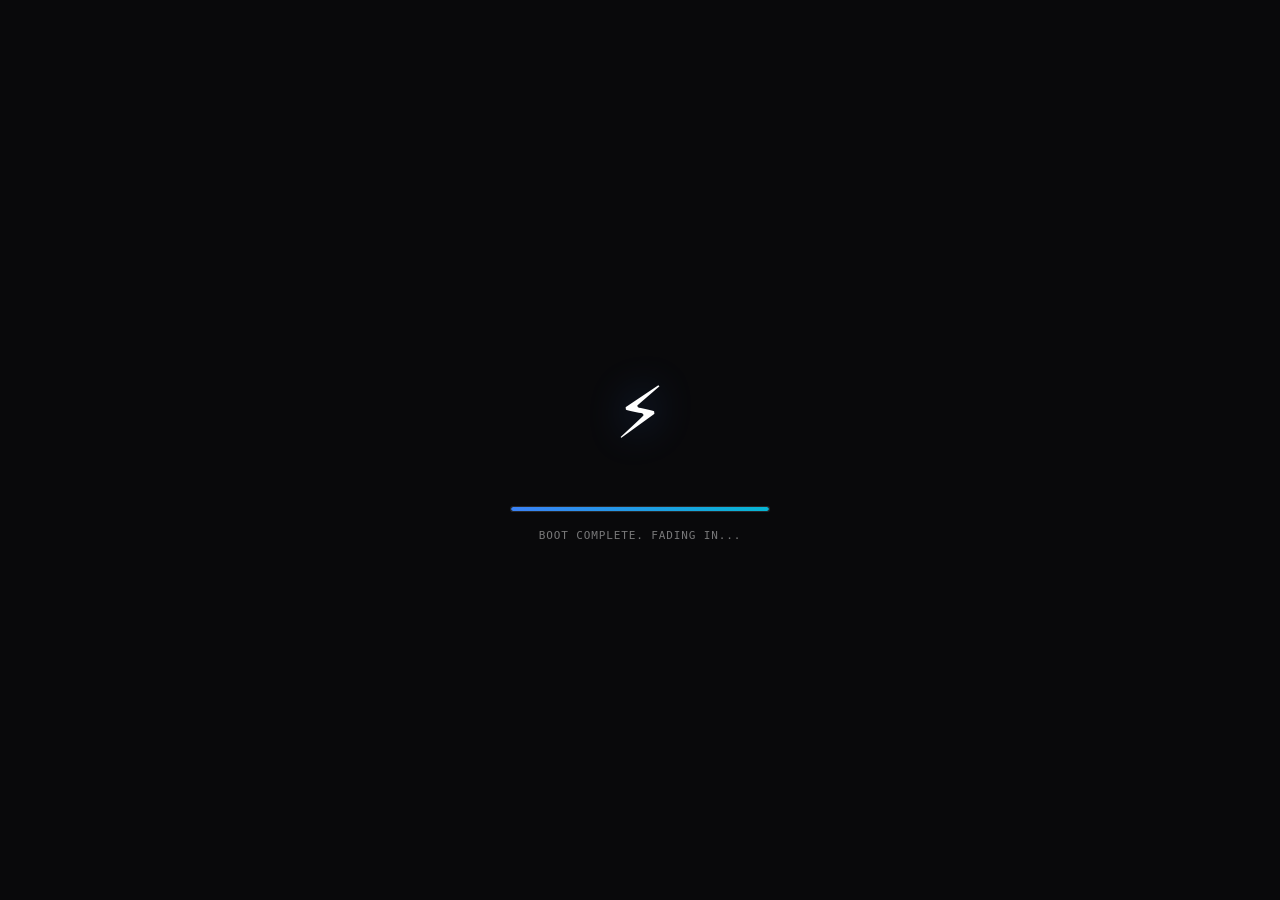
==== commit c150ded7: "UI Update" ====
--- a/index.html
+++ b/index.html
@@ -8,7 +8,7 @@
     <link rel="preconnect" href="https://fonts.googleapis.com" />
     <link rel="preconnect" href="https://fonts.gstatic.com" crossorigin />
     <link href="https://fonts.googleapis.com/css2?family=JetBrains+Mono:wght@300;400;500;600;700&family=Inter:wght@300;400;500;600;700&display=swap" rel="stylesheet" />
-    <script type="module" crossorigin src="/assets/index-XjGdcW0g.js"></script>
+    <script type="module" crossorigin src="/assets/index-BNvcicQf.js"></script>
     <link rel="stylesheet" crossorigin href="/assets/index-CoVUKV-C.css">
   </head>
   <body>
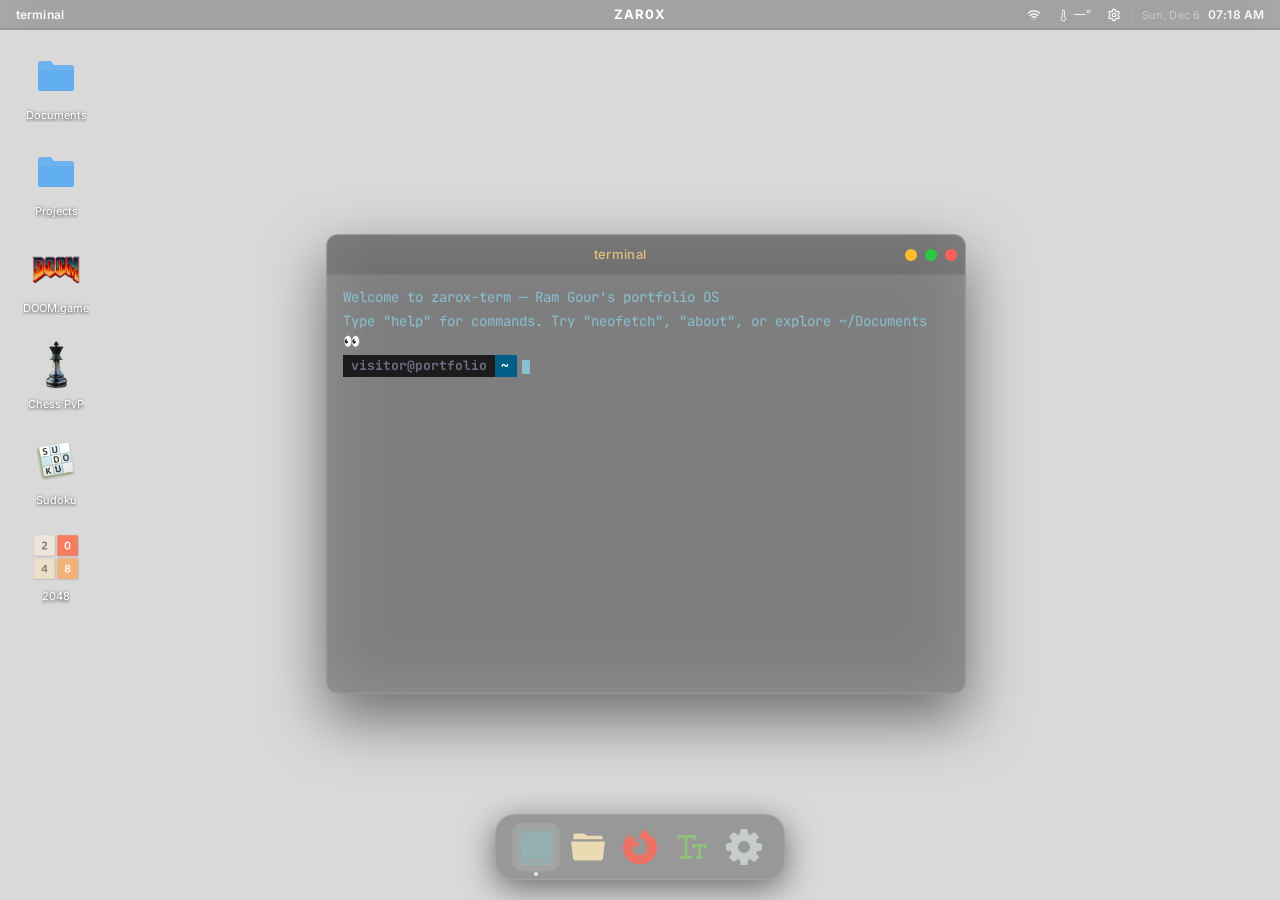
==== commit 828b80fc: "UI Update" ====
--- a/index.html
+++ b/index.html
@@ -8,7 +8,7 @@
     <link rel="preconnect" href="https://fonts.googleapis.com" />
     <link rel="preconnect" href="https://fonts.gstatic.com" crossorigin />
     <link href="https://fonts.googleapis.com/css2?family=JetBrains+Mono:wght@300;400;500;600;700&family=Inter:wght@300;400;500;600;700&display=swap" rel="stylesheet" />
-    <script type="module" crossorigin src="/assets/index-BNvcicQf.js"></script>
+    <script type="module" crossorigin src="/assets/index-CkEtodK9.js"></script>
     <link rel="stylesheet" crossorigin href="/assets/index-CoVUKV-C.css">
   </head>
   <body>
